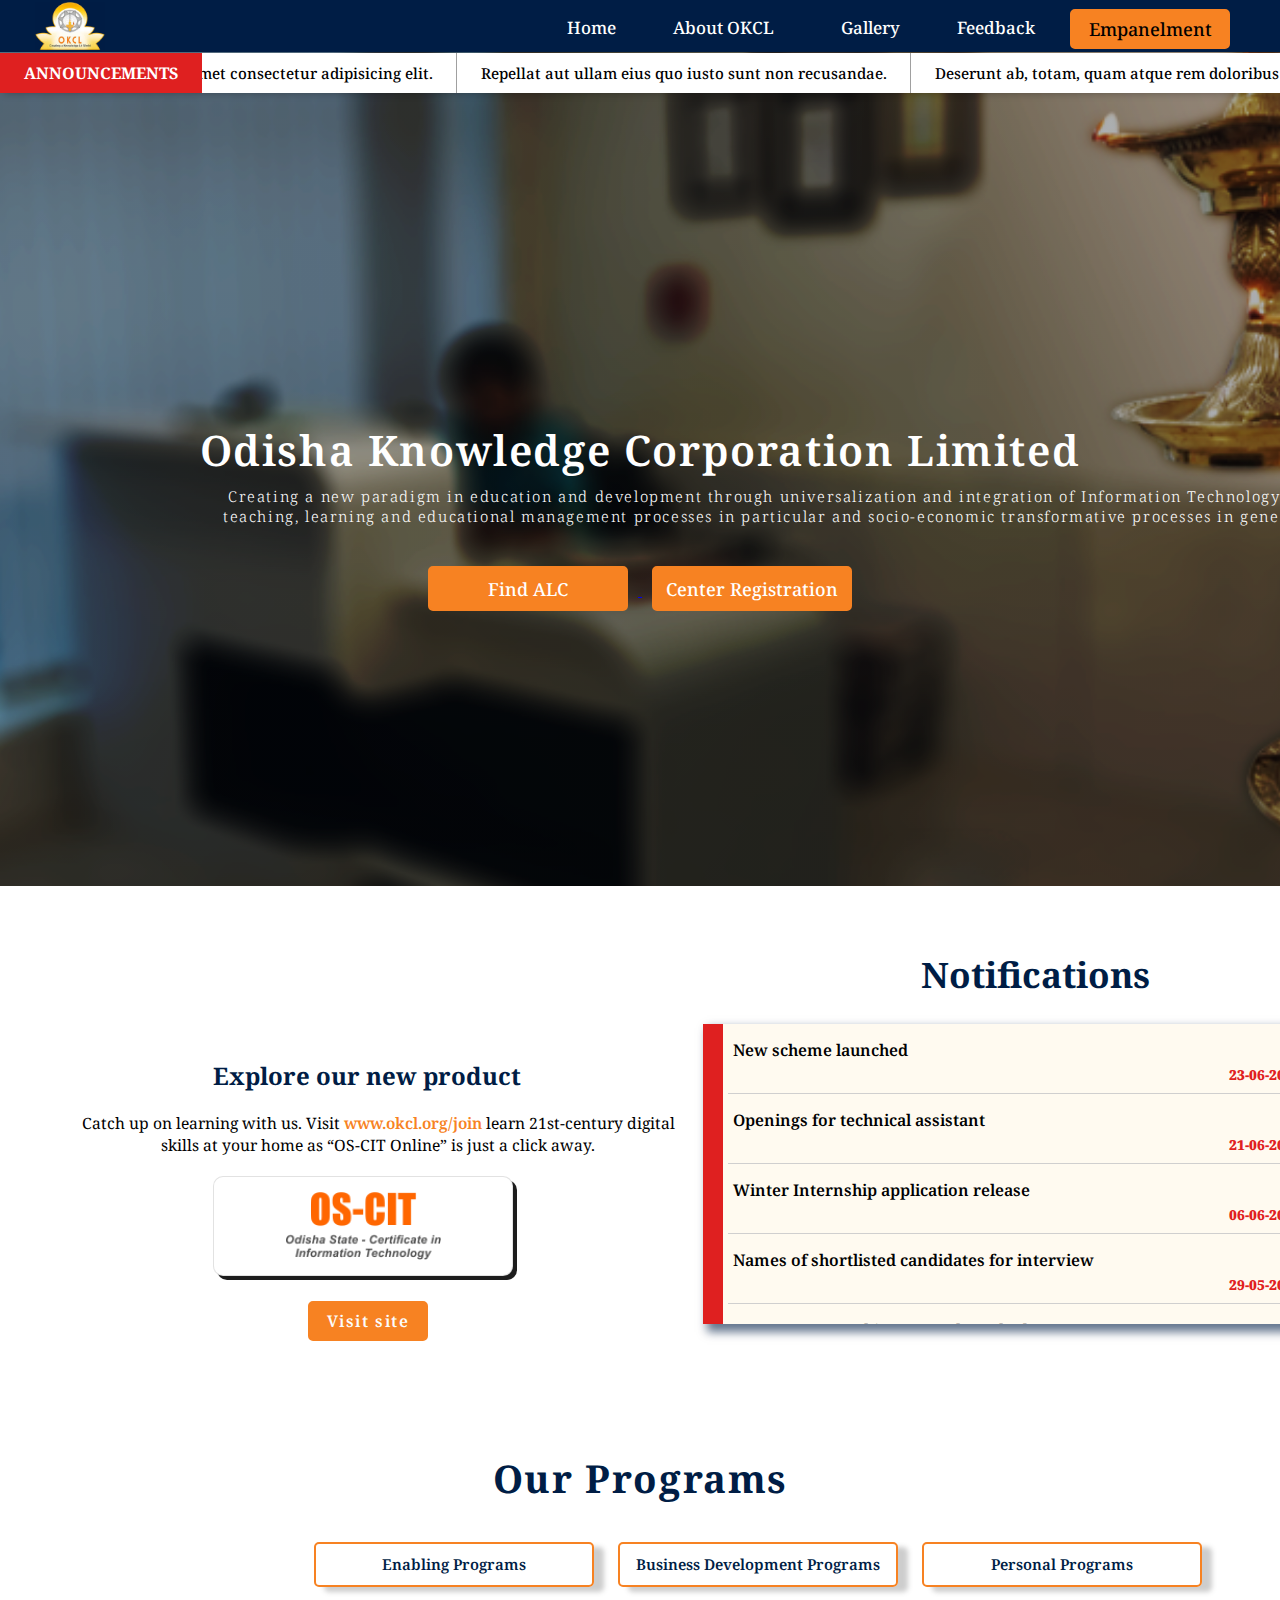
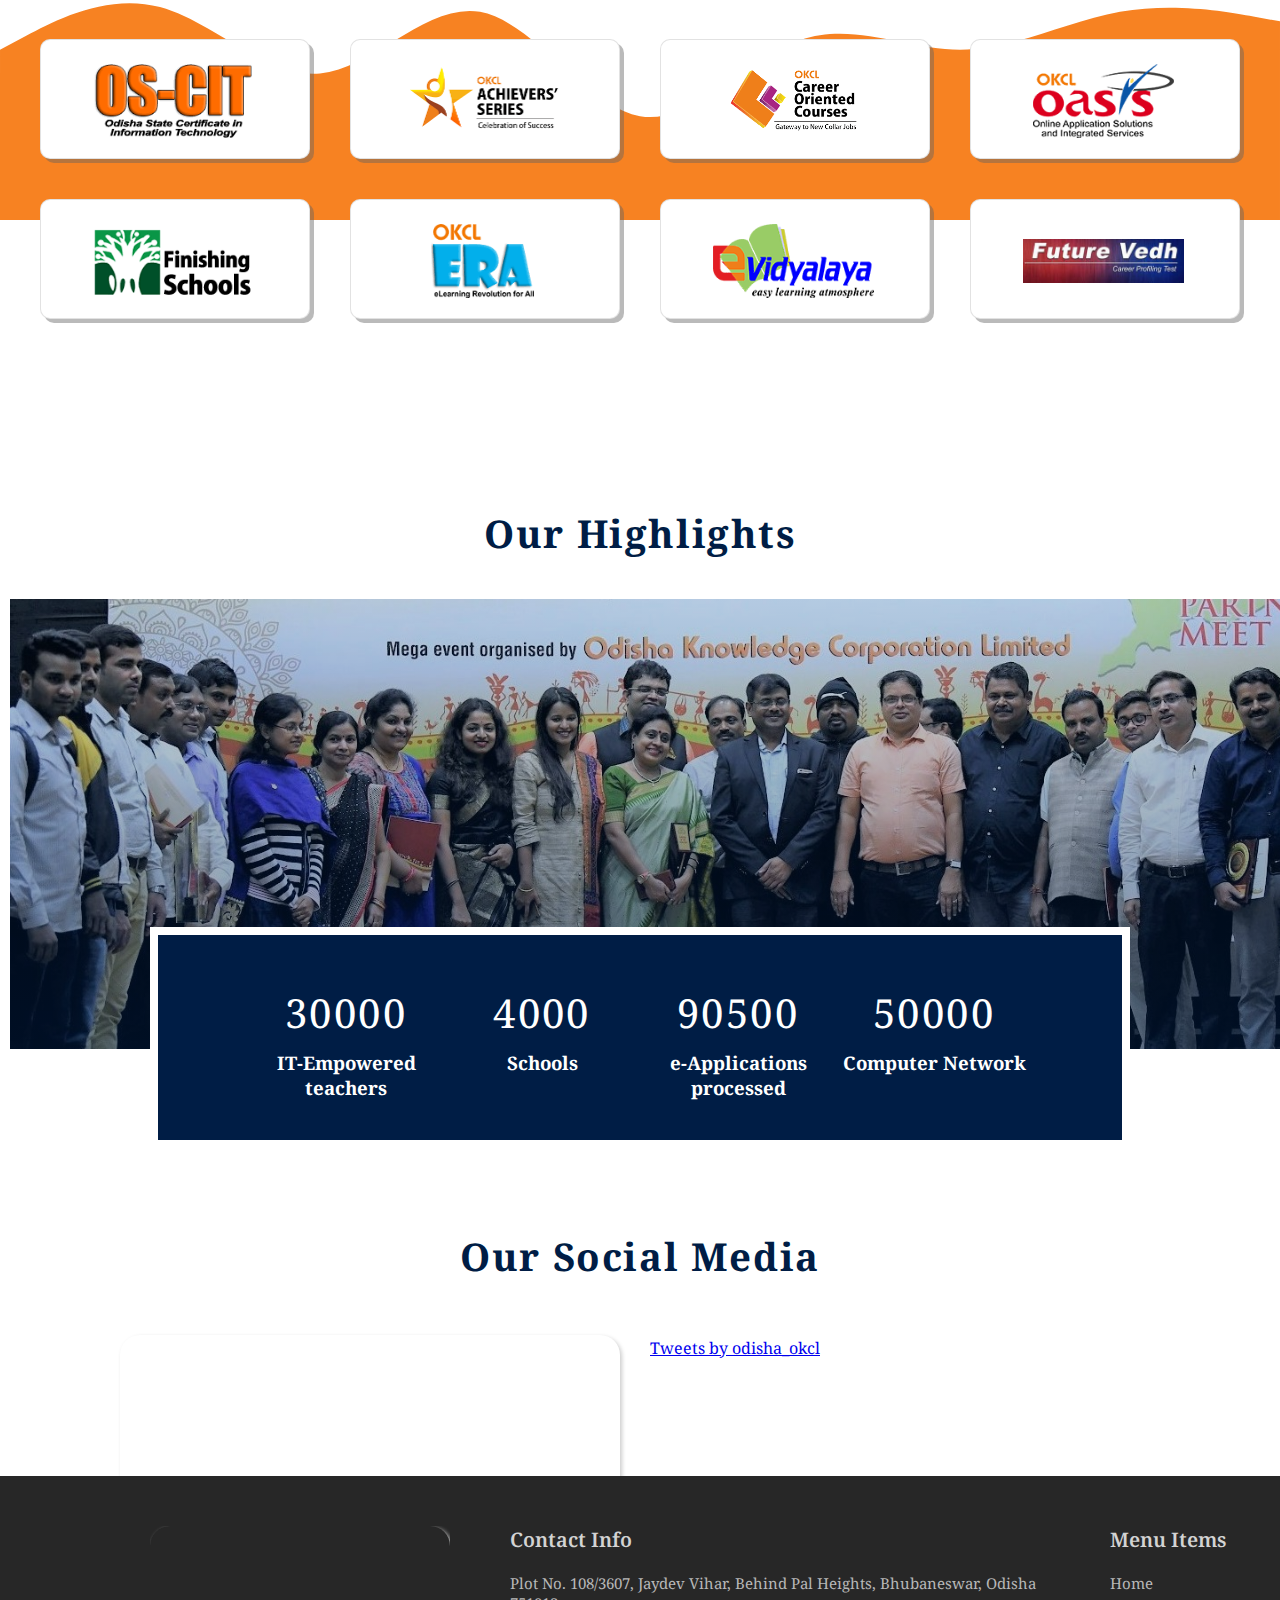
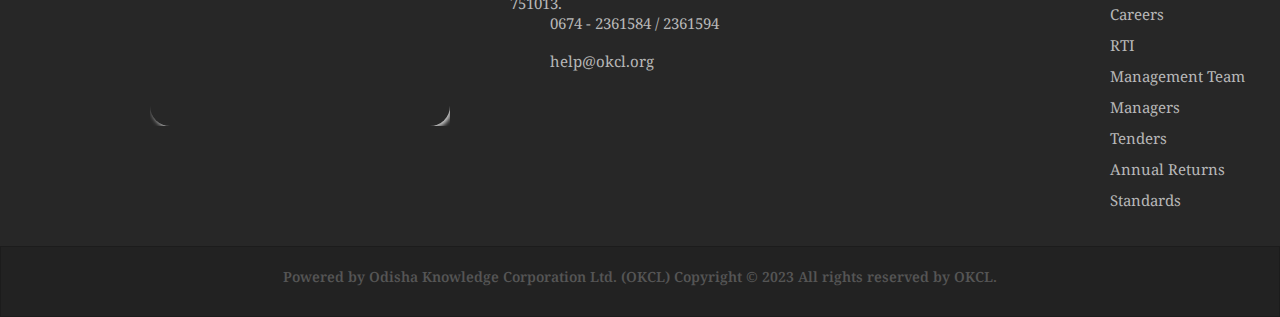
==== index.html @ 0c2d6d12 "chatbot" ====
<!DOCTYPE html>
<html lang="en" dir="ltr">
  <head>
    <meta charset="UTF-8">
    <meta name="viewport" content="width=device-width, initial-scale=1.0">
    <link rel="stylesheet" href="https://cdnjs.cloudflare.com/ajax/libs/font-awesome/6.4.0/css/all.min.css" integrity="sha512-iecdLmaskl7CVkqkXNQ/ZH/XLlvWZOJyj7Yy7tcenmpD1ypASozpmT/E0iPtmFIB46ZmdtAc9eNBvH0H/ZpiBw==" crossorigin="anonymous" referrerpolicy="no-referrer" />
    <title>HomePage</title>
    <link rel="stylesheet" href="index.css">
    <!-- <link rel="stylesheet" href="https://cdnjs.cloudflare.com/ajax/libs/font-awesome/5.15.2/css/all.min.css"/>  -->
    
   </head>
<body>
  <nav>
    <div class="menu">
      <div class="logo">
        <img src="images/logo.png" class="img1">
      </div>
      <ul>
        <li><a href="index.html">Home</a></li>
        <li><a href="#">About OKCL <i class="fas fa-caret-down"> </i></a>
          <div class="dropdown_menu">
            <ul>
              <li> <a href="aboutus.html">About Us</a></li>
              <li> <a href="visionandmission.html">Vision and Mission</a></li>
              <li> <a href="goalsandfocus.html">Goals and Focus</a></li>
              <li> <a href="bod.html">Board of Directors</a></li>
              <li> <a href="pressreleases.html">Press Releases</a></li>
            </ul>
          </div>
        </li>
        <li><a href="gallery.html">Gallery</a></li>
        <li><a href="./feedback.html">Feedback</a></li>
        <div class="buttonmenu">
            <a href="./forum.html">
                <button>Empanelment</button>
              </a>
        </div>
      </ul>
    </div>
  </nav>
  <div class="img"></div>
  <div class="center">
    <div class="title">Odisha Knowledge Corporation Limited</div>
     <div class="sub_title"> Creating a new paradigm in education and development through universalization and integration of Information Technology in teaching, learning and educational management processes in particular and socio-economic transformative processes in general.</div> 
    <div class="btns">
      <a href="http://solarex.mkcl.org/EF/ATC_NEW/report/rptDistrictWiseCenterDetails.jsp?jvId=ElfkzSi%2BqnA%3D">
        <button>Find ALC</button>
      </a>
     
      <a href="http://old.okcl.org/register/os-cit-register.html">
        <button>Center Registration</button>
      </a>
      
    </div>
  </div> 
  <div class="float-container">
    <div class="circle1"> </div>
<!-- OS-CIT PART STARTS  -->
<div class="float-child">
<div class="os-citpart">
  <div class="os-citheading">
    <h3> Explore our new product</h3>
  </div>
  <div class="os-content"> <p> Catch up on learning with us. Visit <a href="http://join.okcl.org/"> www.okcl.org/join </a> learn 21st-century digital skills at your home as “OS-CIT Online” is just a click away. </p> </div>
 
  <div class="card1">
    <img src="images/logo_oscit.png" class="card1-img" alt="">
  </div>
  <div class="os-citbutton">
    <a href="http://old.okcl.org/os-cit/">
        <button>Visit site</button>
      </a>
</div>
</div>
</div>
  <!-- NOTICE BOARD STARTS -->
  <div class="float-child">
  <div class="noticeboard">
  <div class="notice-heading">
    <h3> Notifications </h3>
  </div>
  <div id="box">
    <div id="first"> New scheme launched 
      <div class="date"> 23-06-2023 </div>
    </div>
    <div id="second">Openings for technical assistant 
      <div class="date"> 21-06-2023 </div>
    </div>
    <div id="third"> Winter Internship application release 
      <div class="date"> 06-06-2023 </div>
    </div>
    <div id="fourth"> Names of shortlisted candidates for interview 
      <div class="date"> 29-05-2023 </div>
    </div>
    <div id="fifth"> Summer Internship 2022-23 launched 
      <div class="date"> 12-05-2023 </div>
    </div>
    <div id="sixth"> New programmes launched 
      <div class="date"> 02-05-2023 </div>
    </div>
  </div>
</div>
</div> 
  <!-- NOTICE BOARD ENDS -->
  
</div>
 <!-- Second section starts -->

  <div class="programs">
    <section class="banner">
      <svg class="wave2" xmlns="http://www.w3.org/2000/svg" viewBox="0 0 1440 320">
        <path fill="#f78222" fill-opacity="1" d="M0,128L30,112C60,96,120,64,180,80C240,96,300,160,360,154.7C420,149,480,75,540,85.3C600,96,660,192,720,202.7C780,213,840,139,900,117.3C960,96,1020,128,1080,128C1140,128,1200,96,1260,85.3C1320,75,1380,85,1410,90.7L1440,96L1440,320L1410,320C1380,320,1320,320,1260,320C1200,320,1140,320,1080,320C1020,320,960,320,900,320C840,320,780,320,720,320C660,320,600,320,540,320C480,320,420,320,360,320C300,320,240,320,180,320C120,320,60,320,30,320L0,320Z"></path>
      </svg>
    </section>
    <h1> Our Programs </h1>
    <div class="programbuttons">
      <button> Enabling Programs </button>
      <button> Business Development Programs</button>
      <button> Personal Programs</button>
    </div> 
    <div class="allcards">
      <div class="card">
        <img src="images/os-cit.png" class="card-img" alt="">
        <div class="card-body">
          <p class="card-info"> A complete digital literacy course endorsed by 1,25,000 users!</p>
        </div>
      </div>
      <div class="card">
        <img src="images/achievers.png" class="card-img" alt="">
        <div class="card-body">
          <p class="card-info"> A unique offering that provides learners with systematic practice and personalized feedback</p>
        </div>
      </div>
      <div class="card">
        <img src="images/career.png" class="card-img" alt="">
        <div class="card-body">
          <p class="card-info"> Learn role-based career skills and be an expert! </p>
        </div>
      </div>
      <div class="card">
        <img src="images/oasis.png" class="card-img" alt="">
        <div class="card-body">
          <p class="card-info"> An end to end solution for Online admission and recruitment</p>
        </div>
      </div>
      <div class="card">
        <img src="images/finishing schools.png" class="card-img" alt="">
        <div class="card-body">
          <p class="card-info"> Learning + Earning + Industry Experience = Finishing school degree</p>
        </div>
      </div>
      <div class="card">
        <img src="images/era.png" class="card-img" alt="">
        <div class="card-body">
          <p class="card-info"> Inform and perform learning, content & assessment management framework</p>
        </div>
      </div>
      <div class="card">
        <img src="images/e-vidyalaya.png" class="card-img" alt="">
        <div class="card-body">
          <p class="card-info"> Easy learning atmosphere with digital technology for high school students! </p>
        </div>
      </div>
      <div class="card">
        <img src="images/futurevedh.jpg" class="card-img" alt="">
        <div class="card-body">
          <p class="card-info">Know the best career for you after 10th and 12th </p>
        </div>
      </div>
      <!-- <div class="circle"> </div> -->
    </div>
  </div>
  <!-- Second section ends -->

  <!-- THIRD section STARTS -->
  <div class="notification-container">
    <div class="noti-title">
      ANNOUNCEMENTS
    </div>
    <UL>
      <li> 
        Lorem ipsum dolor sit amet consectetur adipisicing elit. 
      </li>
      <li> 
        Repellat aut ullam eius quo iusto sunt non recusandae.
      </li>
      <li> 
        Deserunt ab, totam, quam atque rem doloribus ea possimus nobis libero nisi amet.
      </li>
    </UL>

  </div>
<!-- THIRD section ENDS -->
<!-- ACHIEVEMENTS section STARTS -->
  <div class="achieve">
    <h1> Our Highlights</h1>
    <div class="achieve-img">
    </div>
    <div class="achieve-cards">
      <div class="a-card">
        
      </div>
    </div>
    <section class="counters">
      <div class="container">
          <div>
            <i class="fass fa-solid fa-person-chalkboard fa-2xl"></i>
              <div class="counter" data-target="30000">0</div>
              <h3>IT-Empowered teachers </h3>
          </div>
          <div>
            <i class="fass fa-solid fa-school fa-2xl"></i>
              <div class="counter" data-target="4000">0</div>
              <h3>Schools</h3>
          </div>
          <div>
            <i class="fass fa-solid fa-file-export fa-2xl"></i>
              <div class="counter" data-target="90500">0</div>
              <h3>e-Applications processed</h3>
          </div>
          <div>
            <i class="fass fa-sharp fa-solid fa-computer fa-2xl"></i>
              <div class="counter" data-target="50000">0</div>
              <h3>Computer Network</h3>
          </div>
      </div>
  </section>
  </div>
 <!-- ACHIEVEMENTS SECTION ENDS -->
<div class="socialmedia">
  <div class="smheading">
    <h1> Our Social Media </h1>
  </div>
  <div class="fb-twitter-insta">
    <div class="facebook-section">
      <iframe src="https://www.facebook.com/plugins/page.php?href=https%3A%2F%2Fwww.facebook.com%2FOKCLed&tabs=timeline&width=500&height=400&small_header=true&adapt_container_width=true&hide_cover=false&show_facepile=false&appId" width="500" height="400" style="border:none;overflow:hidden" scrolling="no" frameborder="0" allowfullscreen="true" allow="autoplay; clipboard-write; encrypted-media; picture-in-picture; web-share"></iframe>
    </div>

    <div class="twitter-section">
      <a class="twitter-timeline" data-width="350" data-height="400" data-theme="light" href="https://twitter.com/odisha_okcl?ref_src=twsrc%5Etfw">Tweets by odisha_okcl</a> <script async src="https://platform.twitter.com/widgets.js" charset="utf-8"></script>
    </div>
    <div class="instagram-section">
      <script src="https://static.elfsight.com/platform/platform.js" data-use-service-core defer></script>
<div class="elfsight-app-2e90e48d-8eae-4243-a04a-0b1817a96942"></div>
    </div>
    
  </div>
  
</div>
 <!-- FOOTER STARTS -->

  <script src="counter.js"></script>
  <footer> 
    <div class="foot-container">
     
        <div class="mapouter"><div class="gmap_canvas"><iframe class="gmap_iframe" frameborder="0" scrolling="no" marginheight="0" marginwidth="0" src="https://maps.google.com/maps?width=300&amp;height=200&amp;hl=en&amp;q=odisha knowledge corporation limited&amp;t=&amp;z=20&amp;ie=UTF8&amp;iwloc=B&amp;output=embed"></iframe><a href="https://gachanox.io/">Gacha Nox Download</a></div><style>.mapouter{position:relative;text-align:right;width:300px;height:200px;}.gmap_canvas {overflow:hidden;background:none!important;width:300px;height:200px;}.gmap_iframe {width:300px!important;height:200px!important;}</style></div>
    
      <div class="contact-info">
        <h2> Contact Info </h2>
        <p> Plot No. 108/3607, Jaydev Vihar,
          Behind Pal Heights, Bhubaneswar, Odisha 751013. </p> 
          <ul class="infoo">
            <li>
              <span> <i class="fams fa-solid fa-phone" style="color: #ffffff; margin-left:-120px ;"></i> </span> <p> <a href="tel:0674 - 2361584"> 0674 - 2361584 / 2361594</a></p>
            </li>
            <li>
              <span><i class="fams fa-solid fa-envelope" style="color: #ffffff; margin-left:-120px ;"></i> </span> <p> <a href="mailto:help@okcl.org"> help@okcl.org </a></p>
            </li>
          </ul>
          <ul class="sci">
            <li> <a href="https://twitter.com/odisha_okcl"><i class="fa-brands fa-twitter fa-xl" style="color: #00acee;"></i></a></li>
            <li> <a href="#"><i class="fa-brands fa-youtube fa-xl" style="color: #ff0000;"></i></a></li>
            <li> <a href="https://www.linkedin.com/company/odisha-knowledge-corporation-limited/"><i class="fa-brands fa-linkedin fa-xl" style="color: #4f73b0;"></i></a></li>
          </ul>
        </div>
      <div class="menu-items">
      <h2> Menu Items</h2>
      <ul> 
        <li> <a href="#"> Home </a></li>
        <li> <a href="#"> Careers </a></li>
        <li> <a href="#"> RTI </a></li>
        <li> <a href="#"> Management Team</a></li>
        <li> <a href="#"> Managers </a></li>
        <li> <a href="#"> Tenders </a></li>
        <li> <a href="#"> Annual Returns </a></li>
        <li> <a href="#"> Standards </a></li>
      </ul>
    </div>  
    </div>
  </footer>
  <div class="copyright_text">
    <p> Powered by Odisha Knowledge Corporation Ltd. (OKCL) Copyright © 2023 All rights reserved by OKCL.</p>
  </div>
  <script src="//code.tidio.co/xohtjysjdadixecbnb51ols1i3c0zbko.js" async></script>

   <!-- FOOTER WITH COPYRIGHT TEXT ENDS -->
</body>
</html>
---- index.css ----
@import url('https://fonts.googleapis.com/css2?family=Noto+Serif:wght@300;400;500;600;700&family=Poppins:wght@400;600&display=swap');
*{
  margin: 0;
  padding: 0;
  box-sizing: border-box;
  font-family: 'Noto Serif', serif;
}
::selection{
  color: #000;
  background: #fff;
}
::-webkit-scrollbar {
  width: 7px;
}

/* Track */
::-webkit-scrollbar-track {
  box-shadow: inset 0 0 5px grey; 
  border-radius: 6px;
}
 
/* Handle */
::-webkit-scrollbar-thumb {
  background: grey; 
  border-radius: 10px;
}

/* Handle on hover */
::-webkit-scrollbar-thumb:hover {
  background: black; 
}

nav{
  margin: 0;
  top: 0;
  position: fixed;
  background: #ffffff00;
  width: 100%;
  padding: 1px 0;
  z-index: 12;
  background-color: #001D45;
}
nav .menu{
  max-width: 1200px;
  height: 50px;
  margin: auto;
  display: flex;
  align-items: center;
  justify-content: space-between;
  /* padding: 0 0px; */
}

.logo{
  display: flex;
  align-items: center;
}

.img1{
  width: 70px;
  height: 48px;
    margin-right: 0.8rem;
    position: relative;
    margin-top: 0rem;
    left: -5px;
}

.menu ul{
    margin-top: 5px;
  display: inline-flex;
}
.menu ul li{
  list-style: none;
  margin-left: 7px;
  margin-top: 17px;
  position: relative;
}
.menu ul li:first-child{
  margin-left: 0px;
}
.menu ul li a{
  text-decoration: none;
  color: #ffffff;
  font-size: 17px;
  font-weight: 500;
  padding: 9px 25px;
  border-radius: 5px;
  transition: all 0.3s ease;
}
.menu ul li a:hover{
  background: #000000;
  color: rgb(255, 255, 255);
}
.dropdown_menu{
  display: none;
}
.menu ul li:hover .dropdown_menu{
  display: block;
  position: absolute;
  left: 0;
  top: 100%;
  background-color: #001D45;
}

.dropdown_menu ul{
  display: block;
  margin: 10px; 
}
.dropdown_menu ul li{
  width: 270px;
  padding: 1px;
  border-bottom: 1px solid #f3f3f332;
}

.fas{
  margin-left: 10px;
  padding-top: 3px;
}
.img{
  background-image: linear-gradient(to bottom, rgba(0, 29, 69, 0.104), rgba(0, 29, 69, 0.132)), 
  url(images/swcase.png);
  width: 100%;
  height: 93.5vh; 
  background-size: cover;
  background-position: center;
  position: relative;
  margin-top: 44px;
  background-repeat: no-repeat;
}
.img::before{
  content: '';
  position: absolute;
  height: 100%;
  width: 100%;
  background: rgba(0, 0, 0, 0.244);
}
.buttonmenu button{
    height: 40px;
    width: 160px;
    border-radius: 5px;
    border: none;
    margin: 10px;
    border: 2px solid #F78222;
    font-size: 18px;
    font-weight: 500;
    padding: 0 10px;
    cursor: pointer;
    background-color: #f78222;
    color: #000000;
    outline: none;
    transition: all 0.3s ease;
}
.buttonmenu button:hover{
    color: #F78222;
    background: rgb(0, 0, 0);
    
  }
.center{
  position: absolute;
  top: 52%;
  left: 50%;
  transform: translate(-50%, -50%);
  width: 100%;
  padding: 0 20px;
  text-align: center;
}
.center .title{
  margin-top: 6rem;
  color: #fff;
  font-size: 42px;
  font-weight: 600;
  letter-spacing: 0.1rem;
}
.center .sub_title{
  color: rgb(255, 255, 255);
  font-size: 15px;
  font-weight: 300;
  width: 68rem;
  letter-spacing: 0.1rem;
  margin-left: 12.6rem;
  margin-top: 0.5rem;
}
.center .btns{
  margin-top: 40px;
}
.center .btns button{
  height: 45px;
  width: 200px;
  border-radius: 5px;
  border: none;
  margin: 0 10px;
  border: 2px solid #F78222;
  font-size: 18px;
  font-weight: 500;
  padding: 0 10px;
  cursor: pointer;
  outline: none;
  transition: all 0.3s ease;
}
.center .btns button:first-child{
  background: #F78222;
  color: black;
}

.btns button:first-child:hover{
  color: #F78222;
  background: rgb(0, 0, 0);
  
}
.center .btns button:last-child{
  background: #F78222;
  color: rgb(255, 255, 255);;
}

.btns button:last-child:hover{
  color: #F78222;
  background: rgb(0, 0, 0);
}
.notification-container{
  background-color: white;
  margin-top: 53px;
  position: absolute;
  top: 0;
  right: 0;
  left: 0;
  font-family: 'Franklin Gothic Medium', 'Arial Narrow', Arial, sans-serif;
  box-shadow: 0 4px 8px -4px rgba(0, 0, 0, 0.3);
}
.notification-container .noti-title{
  position: absolute;
  background-color: #df2020;
  height: 100%;
  display: flex;
  align-items: center;
  padding: 0 24px;
  color: white;
  font-weight: bold;
  z-index: 200;
}
.notification-container ul {
  display: flex;
  list-style: none;
  margin: 0;
  animation: scroll 25s infinite linear;
  
}
.notification-container ul li{
  white-space: nowrap;
  margin: 0;
  padding: 10px 24px;
  color: #000000;
  position: relative;
  background-color: #ffffff;
  font-size: 15px;
  font-weight: 500;
}
.notification-container ul li::after {
  content: "";
  width:  1px;
  height: 100%;
  background-color: #a0a0a0;
  position: absolute;
  top: 0;
  right: 0;
}
.notification-container ul li:last-child::after {
  display: none;
}

@keyframes scroll {
  from {
    transform: translateX(100%);
  }
  to{
    transform: translateX(-1514px);
  }
  
}
.float-container {
  border: 3px solid #fff;
  padding: 20px;
  margin-bottom: 30rem;
  
}
/* .float-container .circle1{
  position: absolute;
  top: 490px;
  left: 0;
  width: 100%;
  height: 100%;
  background: #001d45;
  clip-path: circle(600px at left 900px);
  z-index: -1;
} */

.float-child {
  width: 50%;
  float: left;
  padding: 15px;
  /* border: 2px solid rgb(255, 255, 255); */
  background-color: transparent;
}  
.os-citpart{
  background-color: #ffffff;
  width: 650px;
  height: 200px;
  box-sizing: border-box;
  margin-top: 125px;
  margin-left: 20px;

}
.os-content a{
  color: #F78222;
  text-decoration: none;
  font-weight: 600;
}
.os-citheading h3 {
  padding: 10px;
  width: 29rem;
  margin-right: 63.8rem;
  margin-top: 5rem;
  font-size: 1.5rem;
  color: #001D45;
  margin-left: 145px;
  margin-bottom: 10px;
} 
.os-content p {
  margin-right:2rem;
  font-size: 0.98rem;
  font-weight: 400;
  margin-left: 20px;
  width: 600px;
  text-align: center;
}

.card1{
    width: 300px;
    height: 100px;
    border-radius: 10px;
    overflow: hidden;
    background-color: rgb(255, 255, 255);
    border: 1px solid #cacaca8b;
    margin-top: 20px;
    margin-left: 155px;
    box-shadow: 4px 4px #000000e2;
    z-index: 1;
}
.card1-img{
  width: 60%;
  height: 70%;
  object-fit: contain;
  border-radius: 10px;
  margin-top: 15px;
  margin-left: 60px;
}
.os-citbutton button{
  height: 40px;
  width: 120px;
  border-radius: 5px;
  border: none;
  margin-top: 25px;
  margin-left: 250px;
  border: 2px solid #F78222;
  font-size: 16px;
  letter-spacing: 0.1rem;
  font-weight: 600;
  padding: 0 10px;
  cursor: pointer;
  background-color: #f78222;
  color: #fcfcfc;
  outline: none;
  transition: all 0.3s ease;
}
.os-citbutton button:hover{
  color: #F78222;
  background: rgb(0, 0, 0);
  
}

.notice-heading h3 {
  padding: 10px;
  margin-left:16rem;
  margin-top: 1rem;
  font-size: 2.2rem;
  color: #001D45;
} 

#box {
  margin-top: 16px;
  width: 650px;
  height: 300px;
  overflow-y: scroll;
  overflow-x: hidden;
  box-sizing: border-box;
  margin-left: 3rem;
  border-left: 20px solid #df2020;
  /* background-color: rgba(255, 255, 255, 0.895); */
  background-color: rgb(255, 250, 240) ;
  box-shadow: 6px 6px 9px 2px #001d459b;
}

#box > div {
  width: 100%;
  height: 60px;
  padding: 05px;
  margin: 10px 5px;
  font-weight: 600;
  cursor: pointer;
  border-bottom: 1px solid #d0cfcf;
  color: black;

}

#box > div:hover{
  color: #837100;
}

.date {
  font-size: 0.86rem;
  margin-top: 4px;
  margin-left: 31rem;
  color: #df2020;
  font-weight: bolder;
}

/* #first { background-color: #eae7e4; } */
/* #second { background-color: #F78222; } */
/* #third { background-color: #eae7e4;}
#fourth { background-color: #a0a0a0; }
#fifth { background-color: #eae7e4; }
#sixth { background-color: #a0a0a0;}  */

.banner .wave2{
position: absolute;
 width: 100%;
 left: 0;
 top: 96rem;
}
.programs{
  background-image: linear-gradient(to right, #ffffff, #ffffffae);
}
.programs h1{
  text-align: center;
  margin-top: 32rem;
  color:#001D45;
  padding: 0.5rem;
  letter-spacing: 0.1rem;
  font-size: 2.4rem;
}
.programs .programbuttons{
  margin-top: 30px;
  margin-left: 19rem;
}
.programs .programbuttons button{
  height: 45px;
  width: 280px;
  border-radius: 5px;
  border: none;
  margin: 0 10px;
  border: 2px solid #f78222;
  font-size: 15px;
  font-weight: 600;
  padding: 0 10px;
  cursor: pointer;
  outline: none;
  transition: all 0.3s ease;
  background-color: transparent;
  color: #001D45;
  box-shadow: 10px 5px 5px #5555554b;
}
.programbuttons button:hover{
  color: #F78222;
  background: #001D45;
  border: 2px solid #001D45;
}
.allcards{
  justify-content: center;
  margin-top: 2rem;
  display: inline-flex;
 flex-wrap: wrap;
}
.card{
  width: 270px;
  height: 120px;
  border-radius: 10px;
  overflow: hidden;
  background-color: rgb(255, 255, 255);
  border: 1px solid #cacaca8b;
  position: relative;
  display: flex;
  flex-direction: row;
  margin: 20px;
  box-shadow: 4px 4px #61616170;
  z-index: 1;
}
.card-img{
  width: 60%;
  height: 70%;
  object-fit: contain;
  border-radius: 10px;
  margin-top: 20px;
  margin-left: 52px;
}
.card-body{
  width: 100%;
  height: 100%;
  top: 0;
  right: -100%;
  position: absolute;
  background-color: #1f3d4738;
  backdrop-filter: blur(9px);
  border-radius: 10px;
  color: rgb(0, 0, 0);
  font-weight: 800;
  padding: 20px;
  justify-content: center;
  transition: 0.6s;
}
.card:hover .card-body{
  right: 0;
}
.card-info{
  font-size: 12px;
  margin: 30px 0;
  font-weight: 800;
  text-align: center;
}
.programs .circle{
  position: absolute;
  top: 1030px;
  left: 0;
  width: 100%;
  height: 100%;
  background: #f48021;
  clip-path: circle(550px at right 900px);
}
.achieve{
  background-color: #ffffff;
}
.achieve h1{
  text-align: center;
  margin-top: 10rem;
  color:#001D45;
  padding: 0.5rem;
  letter-spacing: 0.1rem;
  font-size: 2.4rem;
}
.achieve-img {
  background-image: linear-gradient(to bottom,  rgba(0, 29, 69, 0.156), rgba(0, 29, 69, 0.512)),
  url('images/meet2018.jpg');
  width: 1500px;
  height: 450px;
  position: relative;
  top: 2rem;
  left: 0.6rem;
 background-repeat: no-repeat;
 background-size: cover;
}
.counters {
	background: #001D45;
	color: #ffffff;
	padding: 40px 90px;
  margin: 0px 150px;
 border: 8px #ffffff solid; 
  top: -90px;
  position: relative;
}

.counters .container {
	display: grid;
	grid-template-columns: repeat(4, 1fr);
	grid-gap: 0px;
	text-align: center;
}

 .counters i {
	color: #ffffff;
  width: 80px;
  height: 50px;
} 

.counters .counter {
	font-size: 40px;
	margin: 10px 0;
  font-weight: 400;
  letter-spacing: 0.15rem;
}

.socialmedia .smheading h1{
  text-align: center;
  margin-top: -1rem;
  color:#001D45;
  padding: 0.5rem;
  letter-spacing: 0.1rem;
  font-size: 2.4rem;
}
.fb-twitter-insta{
  margin-top: 45px;
}

.facebook-section{
  margin-left: 120px;
}
.twitter-section{
  margin-left: 650px;
  margin-top: -403px;
}
iframe{
  -moz-border-radius: 10px;
  -webkit-border-radius: 10px;
  border-radius: 20px;
  -moz-box-shadow: 2px 2px 4px #ccc;
  -webkit-box-shadow: 2px 2px 4px #ccc;
  box-shadow: 2px 2px 4px #ccc;
}
.instagram-section{
  margin-top: -403px;
  margin-left: 1030px;
  background-color: rgb(255, 255, 255);
  height: 400px;
  overflow-y: hidden;
}
footer{
  margin-top: 120px;
  position: relative;
  width: 100%;
  height: 370px;
  padding: 50px 100px;
  background-color: #272727;
  
}
footer .foot-container{
  width: 100%;
  display: grid;
  grid-template-columns: repeat(3, 420px);
  grid-gap: 60px;
  margin-left: 50px;
}
footer .foot-container .contact-info h2{
  position: relative;
  color: rgb(211, 211, 211);
  font-weight: 600;
  margin-bottom: 20px;
  font-size: 20px;
  margin-left: -120px;
}
footer .foot-container .contact-info p{
  color: rgb(183, 183, 183);
  font-size: 15px;
  margin-bottom: 0px;
  margin-left: -120px;
}
footer .foot-container .contact-info .sci{
  margin-top: 20px;
  display: grid;
  grid-template-columns: repeat(3, 70px);
  width: 100px;
}
footer .foot-container .contact-info .sci li {
  list-style: none;
}
footer .foot-container .contact-info .sci li a{
  display: inline-block;
  width: 40px;
  height: 40px;
  background-color: #272727;
  display: grid;
  align-content: center;
  justify-content: center;
  text-decoration: none;
  margin-left: -120px;
}
footer .foot-container .contact-info .sci li a i{
  color: white;
  font-size: 30px; !important
}
footer .foot-container .menu-items h2 {
  position: relative;
  color: rgb(211, 211, 211);
  font-weight: 600;
  margin-bottom: 10px;
  font-size: 20px;
}
footer .foot-container .menu-items ul li {
  margin-top: 0px;
  list-style: none;
}
footer .foot-container .menu-items ul li a{
  margin-top: 10px;
  color: rgb(183, 183, 183);
  text-decoration: none;
  margin-bottom: -80px;
  display: inline-block; 
  font-size: 15px;
}
footer .foot-container .menu-items ul li a:hover{
  color: #f48021;
}
footer .foot-container .contact-info .infoo li{
  display: grid;
  grid-template-columns: 40px 1fr;
  margin-bottom: 16px;
}
footer .foot-container .contact-info .infoo li span{
  color: white; !important
  font-size: 20px;
}
footer .foot-container .contact-info .infoo li a{
  color: rgb(183, 183, 183);
  text-decoration: none;
}
.copyright_text{
  width: 100%;
  background-color: white;
  padding: 20px 100px 30px;
  text-align: center;
  color: #555;
  border: 1px solid rgba(0, 0, 0, 0.15);
  font-size: 14px;
  font-weight: 600;
  background-color: #222222;
}
body {
  overflow-x: hidden; /* Hide horizontal scrollbar */
}
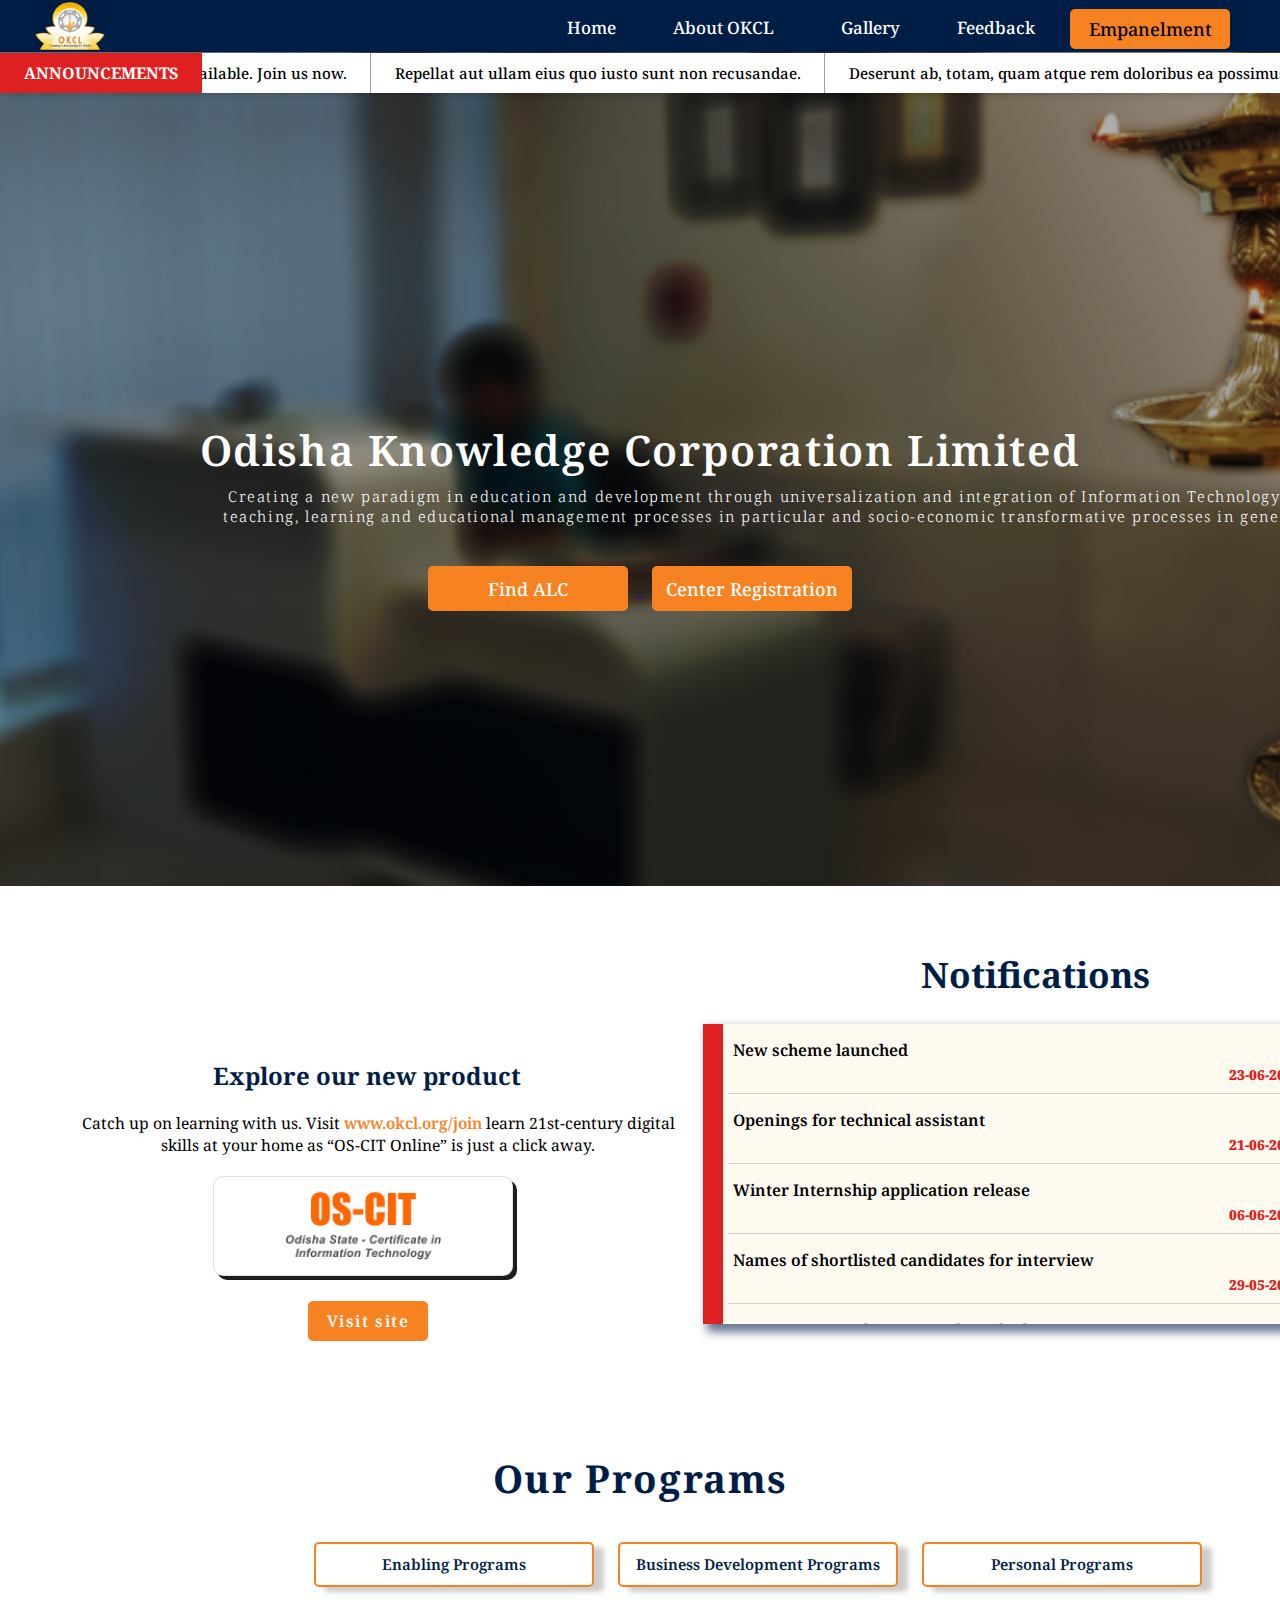
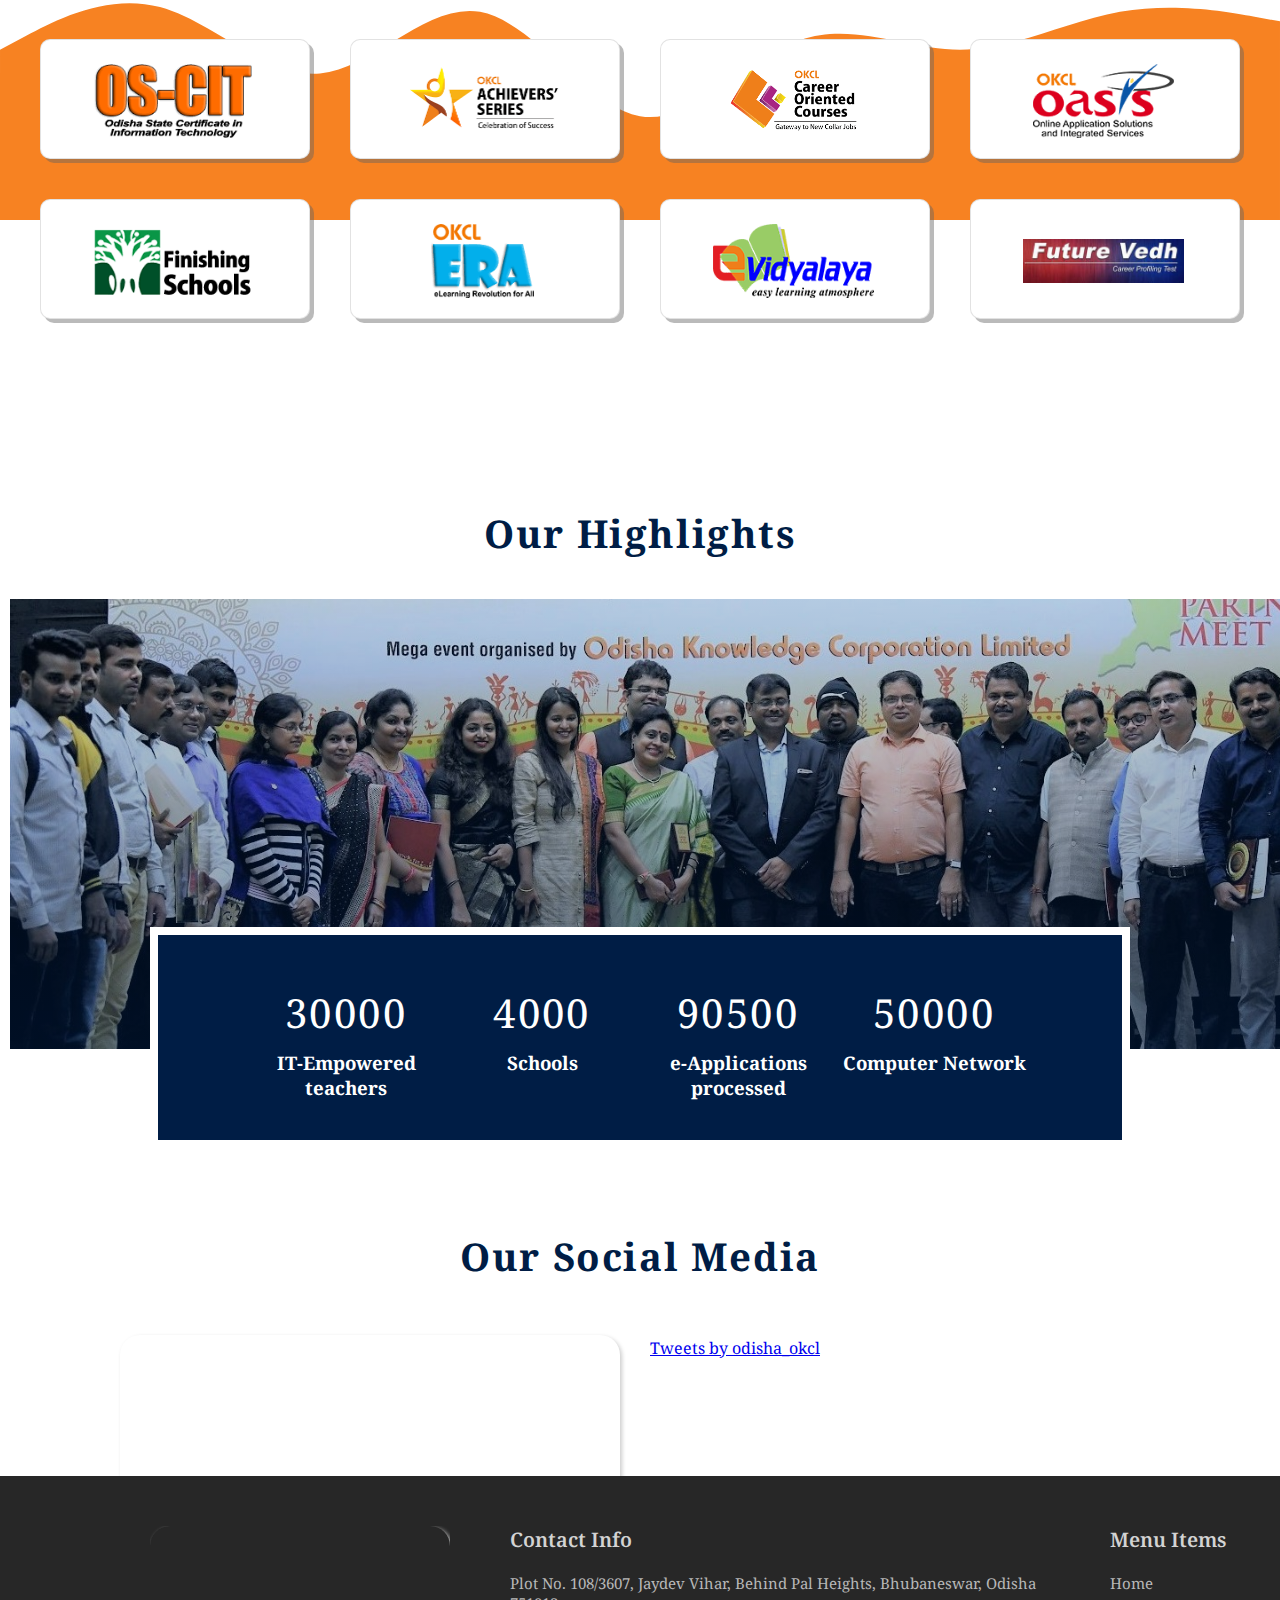
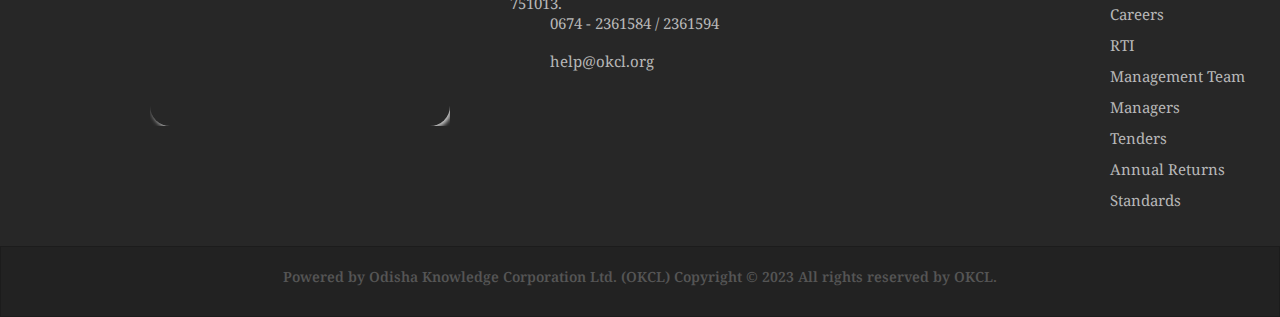
==== commit c68504a7: "announcement" ====
--- a/index.html
+++ b/index.html
@@ -6,7 +6,6 @@
     <link rel="stylesheet" href="https://cdnjs.cloudflare.com/ajax/libs/font-awesome/6.4.0/css/all.min.css" integrity="sha512-iecdLmaskl7CVkqkXNQ/ZH/XLlvWZOJyj7Yy7tcenmpD1ypASozpmT/E0iPtmFIB46ZmdtAc9eNBvH0H/ZpiBw==" crossorigin="anonymous" referrerpolicy="no-referrer" />
     <title>HomePage</title>
     <link rel="stylesheet" href="index.css">
-    <!-- <link rel="stylesheet" href="https://cdnjs.cloudflare.com/ajax/libs/font-awesome/5.15.2/css/all.min.css"/>  -->
     
    </head>
 <body>
@@ -104,7 +103,7 @@
   <!-- NOTICE BOARD ENDS -->
   
 </div>
- <!-- Second section starts -->
+ <!-- Third section starts -->
 
   <div class="programs">
     <section class="banner">
@@ -170,16 +169,16 @@
       <!-- <div class="circle"> </div> -->
     </div>
   </div>
-  <!-- Second section ends -->
-
-  <!-- THIRD section STARTS -->
+  <!-- Third section ends -->
+
+  <!-- Announcement section STARTS -->
   <div class="notification-container">
     <div class="noti-title">
       ANNOUNCEMENTS
     </div>
     <UL>
       <li> 
-        Lorem ipsum dolor sit amet consectetur adipisicing elit. 
+        OS-CIT Online is now available. Join us now. 
       </li>
       <li> 
         Repellat aut ullam eius quo iusto sunt non recusandae.
@@ -190,7 +189,7 @@
     </UL>
 
   </div>
-<!-- THIRD section ENDS -->
+<!-- Announcement section ENDS -->
 <!-- ACHIEVEMENTS section STARTS -->
   <div class="achieve">
     <h1> Our Highlights</h1>
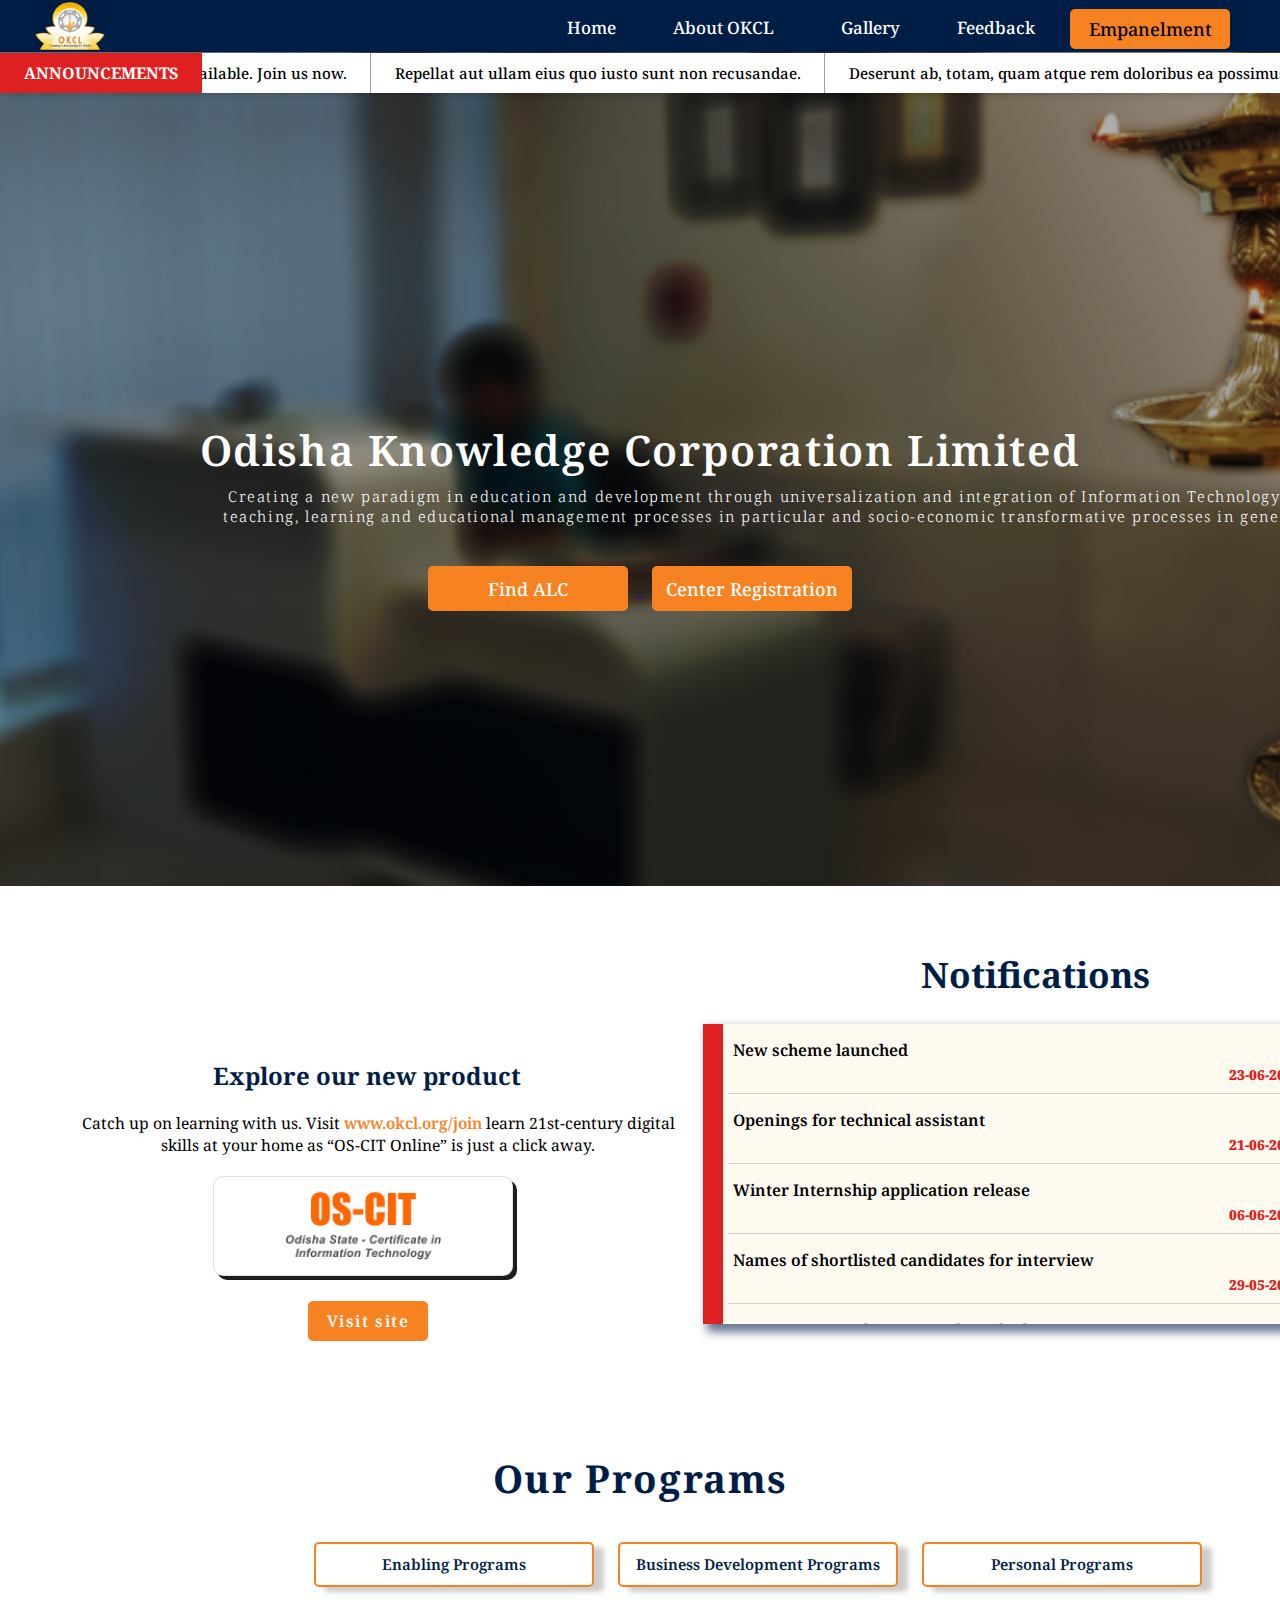
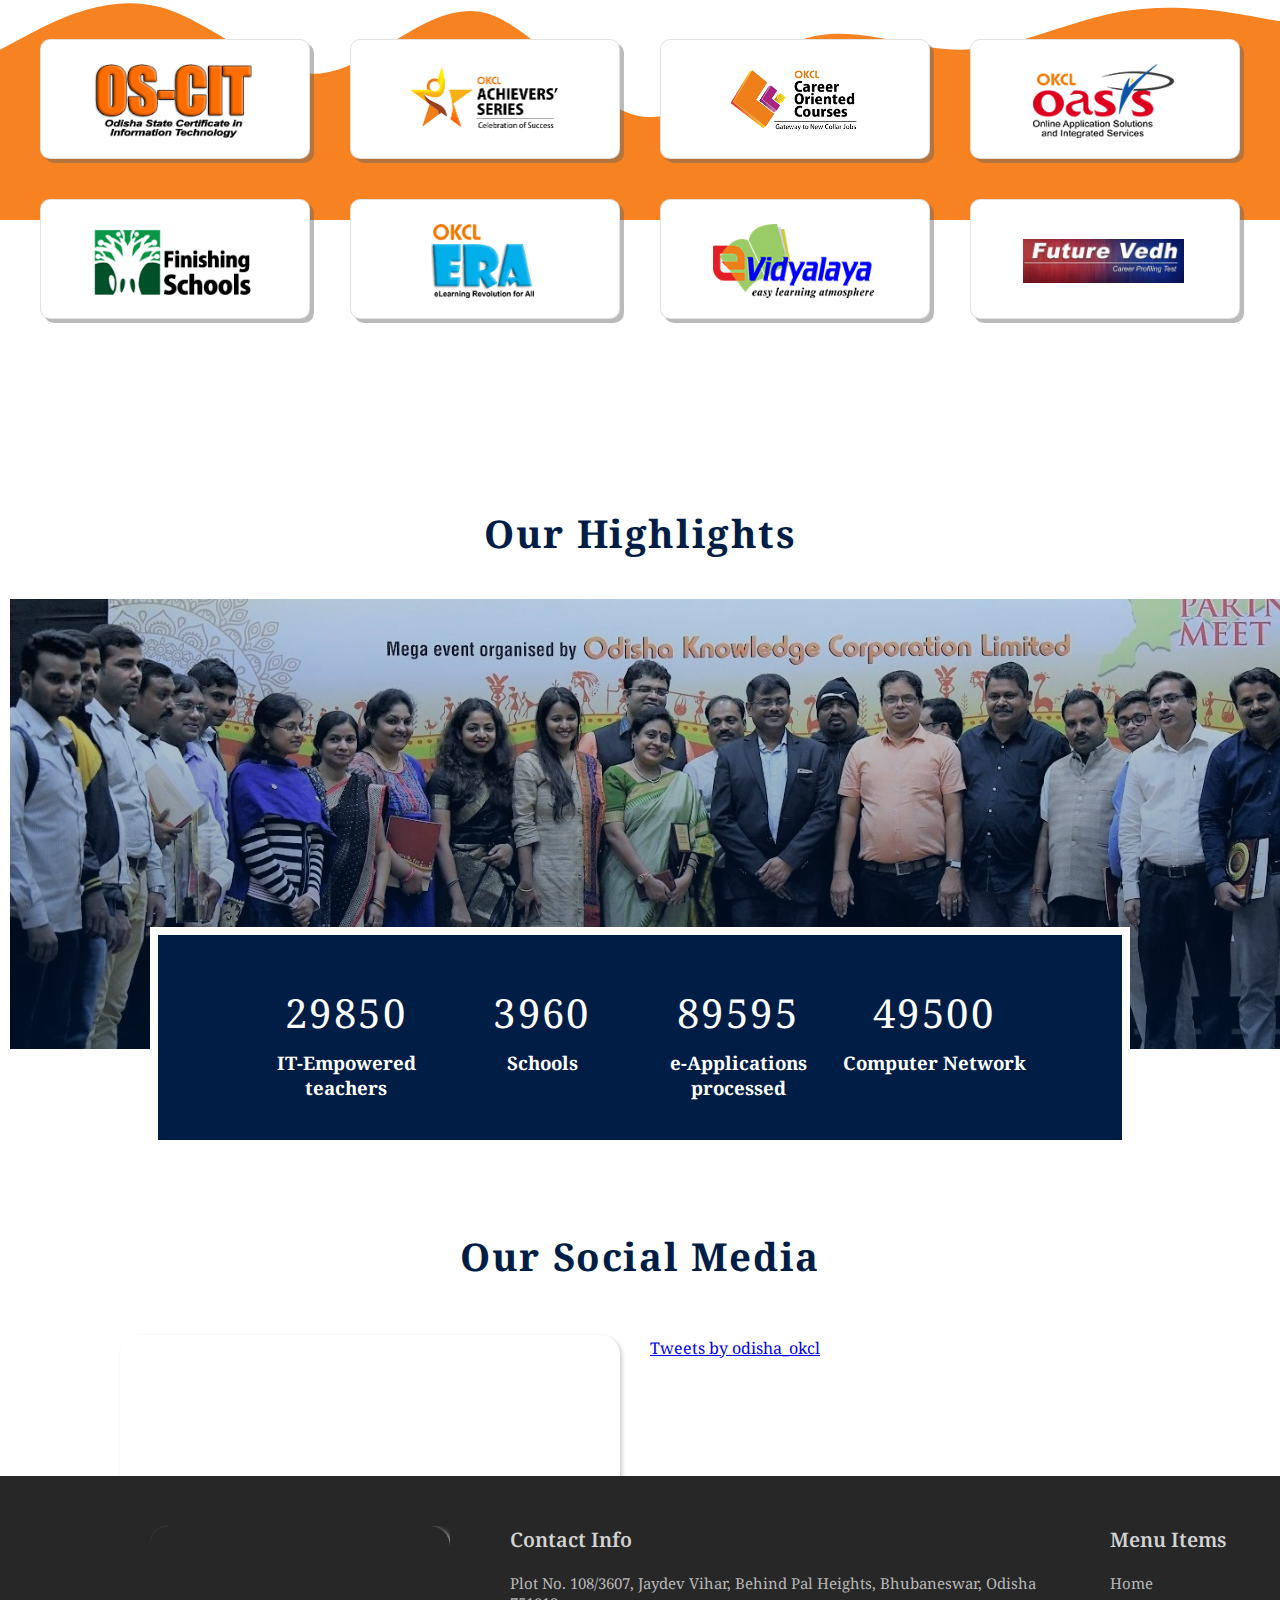
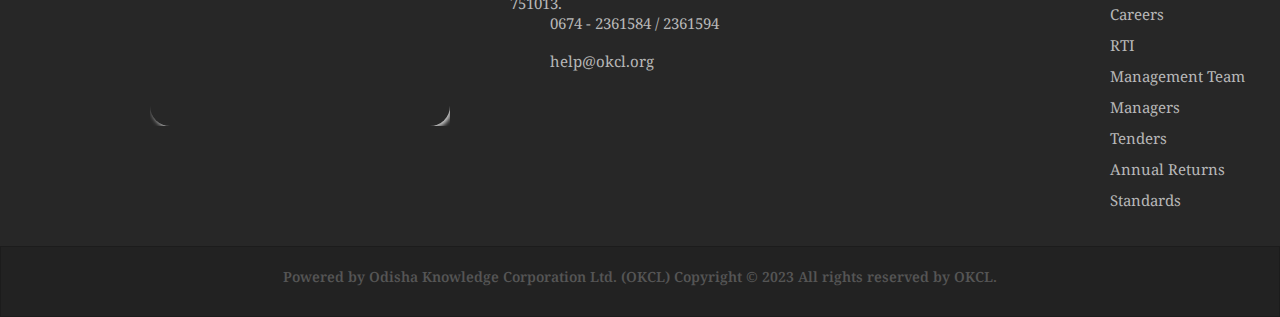
==== commit f7b4f6de: "map added" ====
--- a/index.html
+++ b/index.html
@@ -251,7 +251,7 @@
   <script src="counter.js"></script>
   <footer> 
     <div class="foot-container">
-     
+     <!-- MAP SECTION  -->
         <div class="mapouter"><div class="gmap_canvas"><iframe class="gmap_iframe" frameborder="0" scrolling="no" marginheight="0" marginwidth="0" src="https://maps.google.com/maps?width=300&amp;height=200&amp;hl=en&amp;q=odisha knowledge corporation limited&amp;t=&amp;z=20&amp;ie=UTF8&amp;iwloc=B&amp;output=embed"></iframe><a href="https://gachanox.io/">Gacha Nox Download</a></div><style>.mapouter{position:relative;text-align:right;width:300px;height:200px;}.gmap_canvas {overflow:hidden;background:none!important;width:300px;height:200px;}.gmap_iframe {width:300px!important;height:200px!important;}</style></div>
     
       <div class="contact-info">
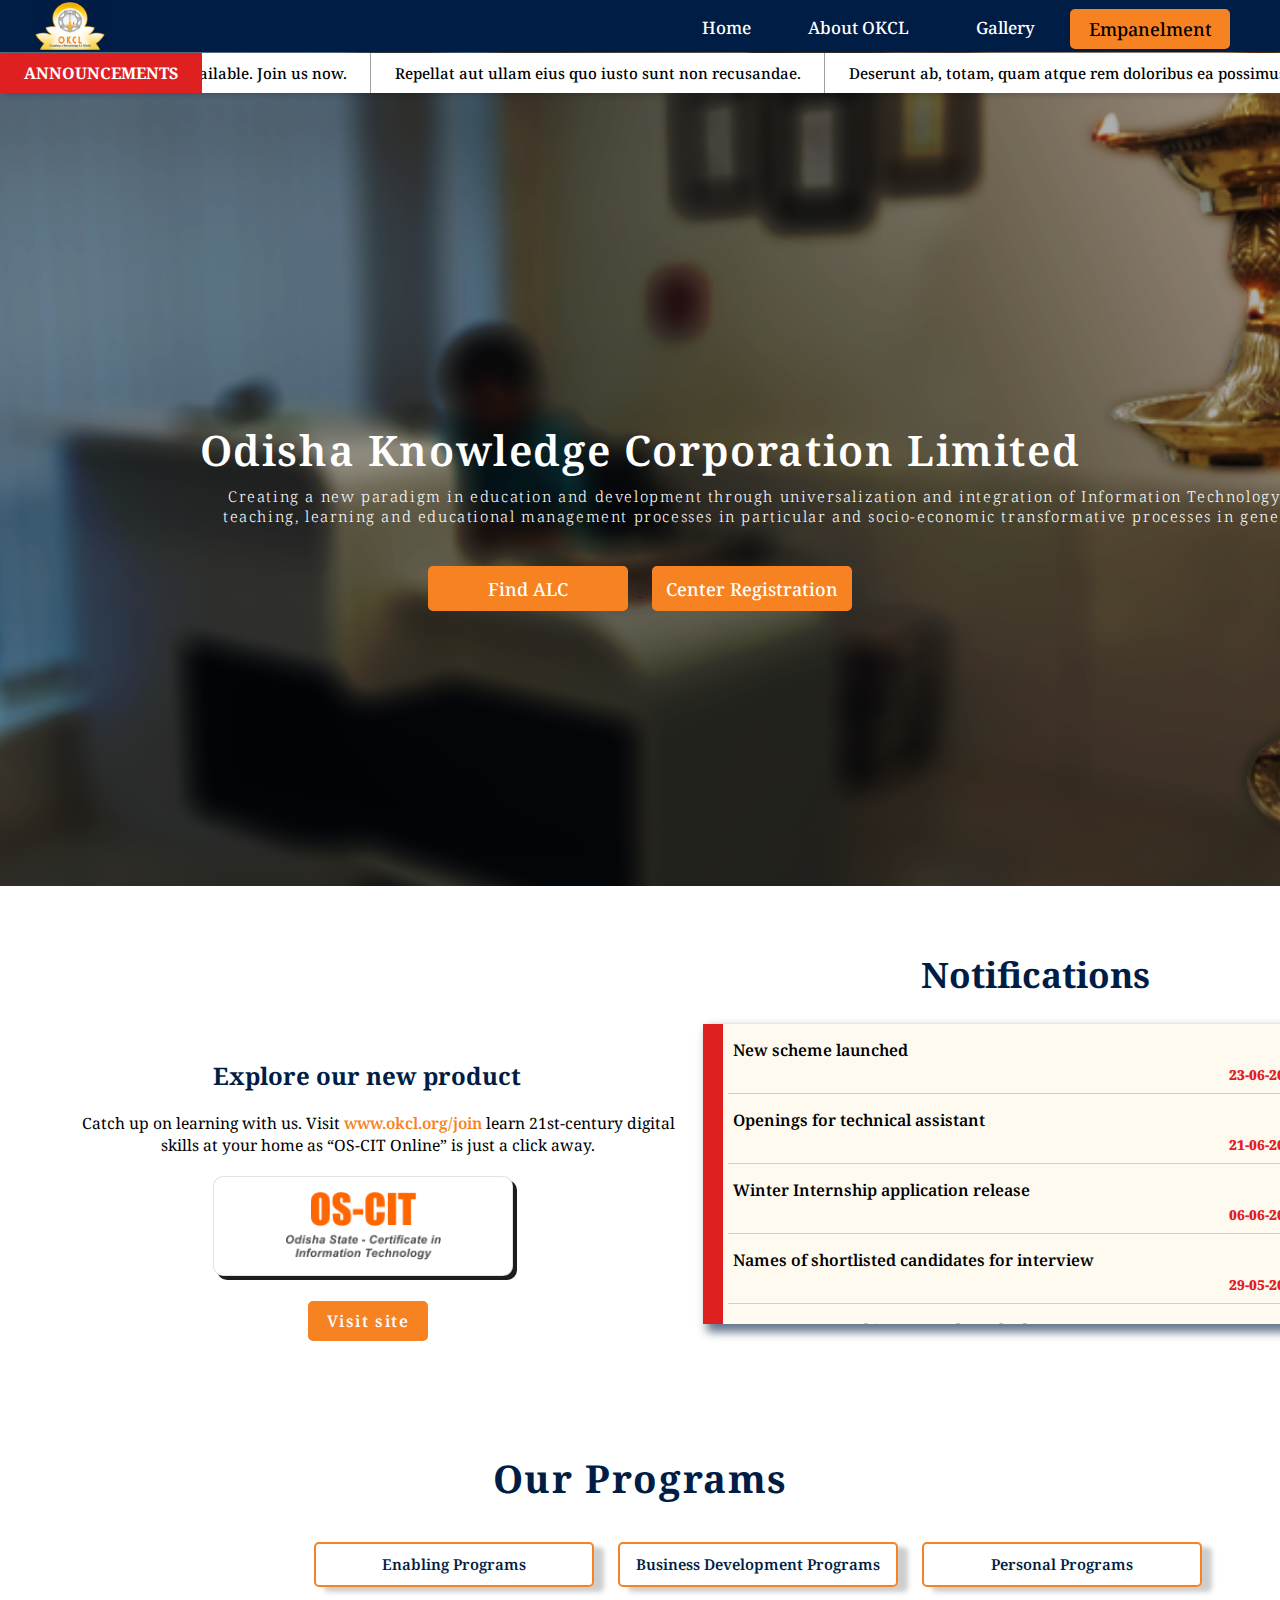
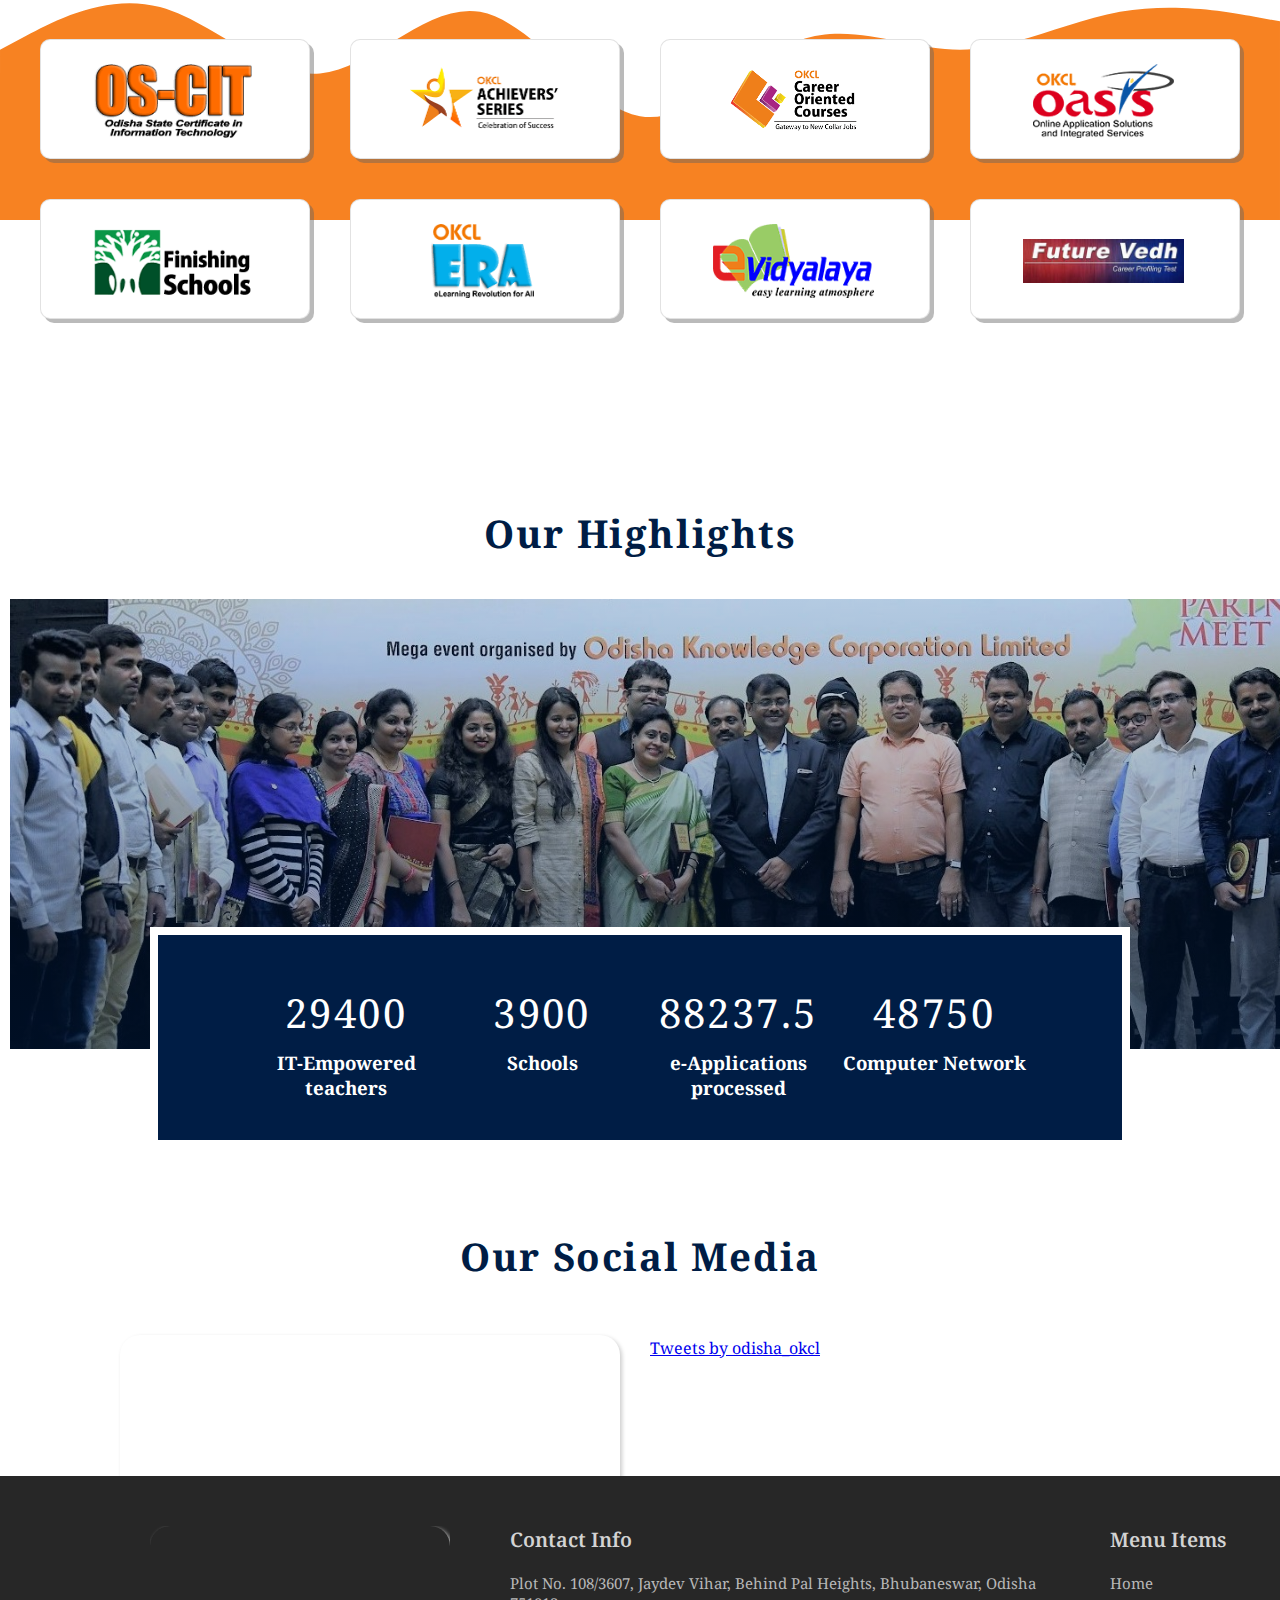
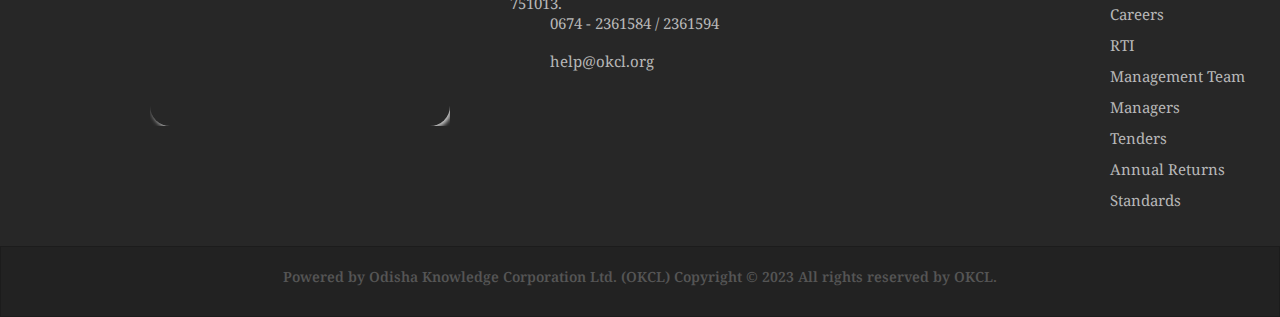
==== commit 8ce570c6: "navbar" ====
--- a/index.html
+++ b/index.html
@@ -28,7 +28,6 @@
           </div>
         </li>
         <li><a href="gallery.html">Gallery</a></li>
-        <li><a href="./feedback.html">Feedback</a></li>
         <div class="buttonmenu">
             <a href="./forum.html">
                 <button>Empanelment</button>
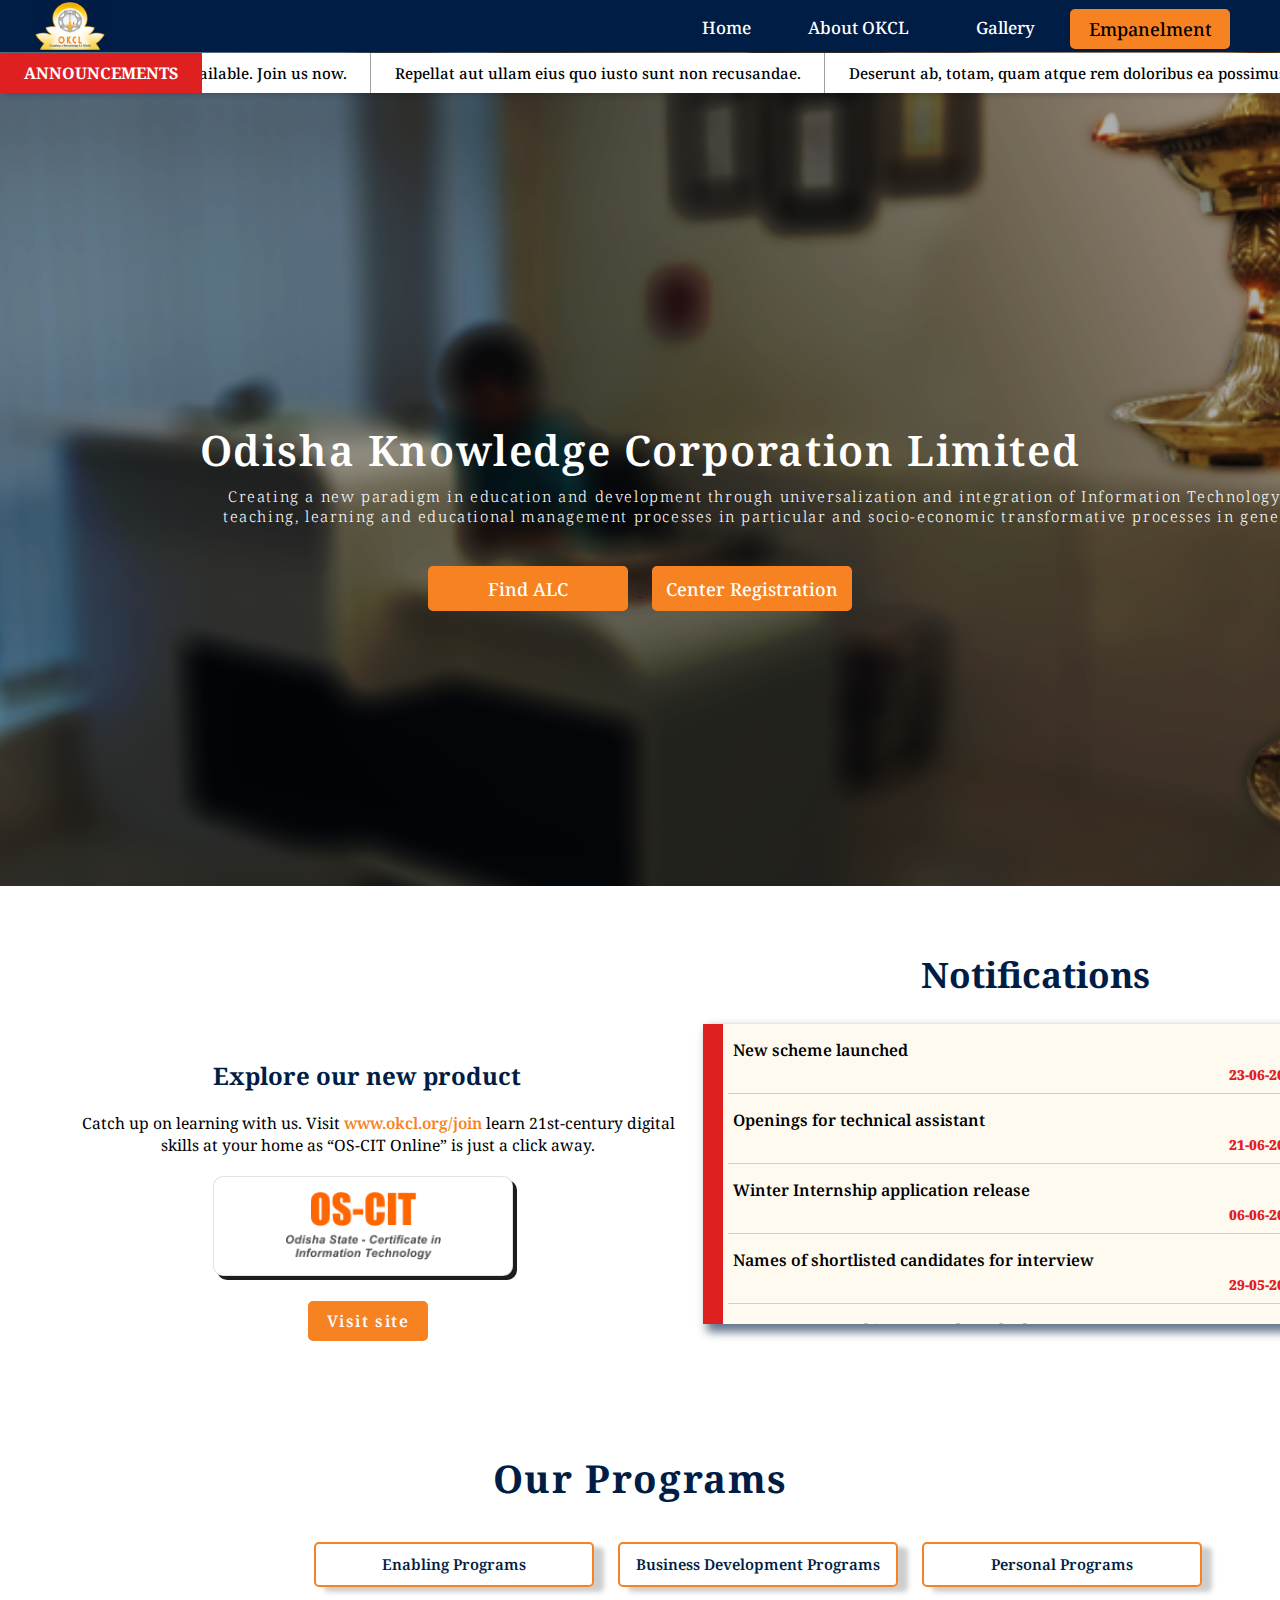
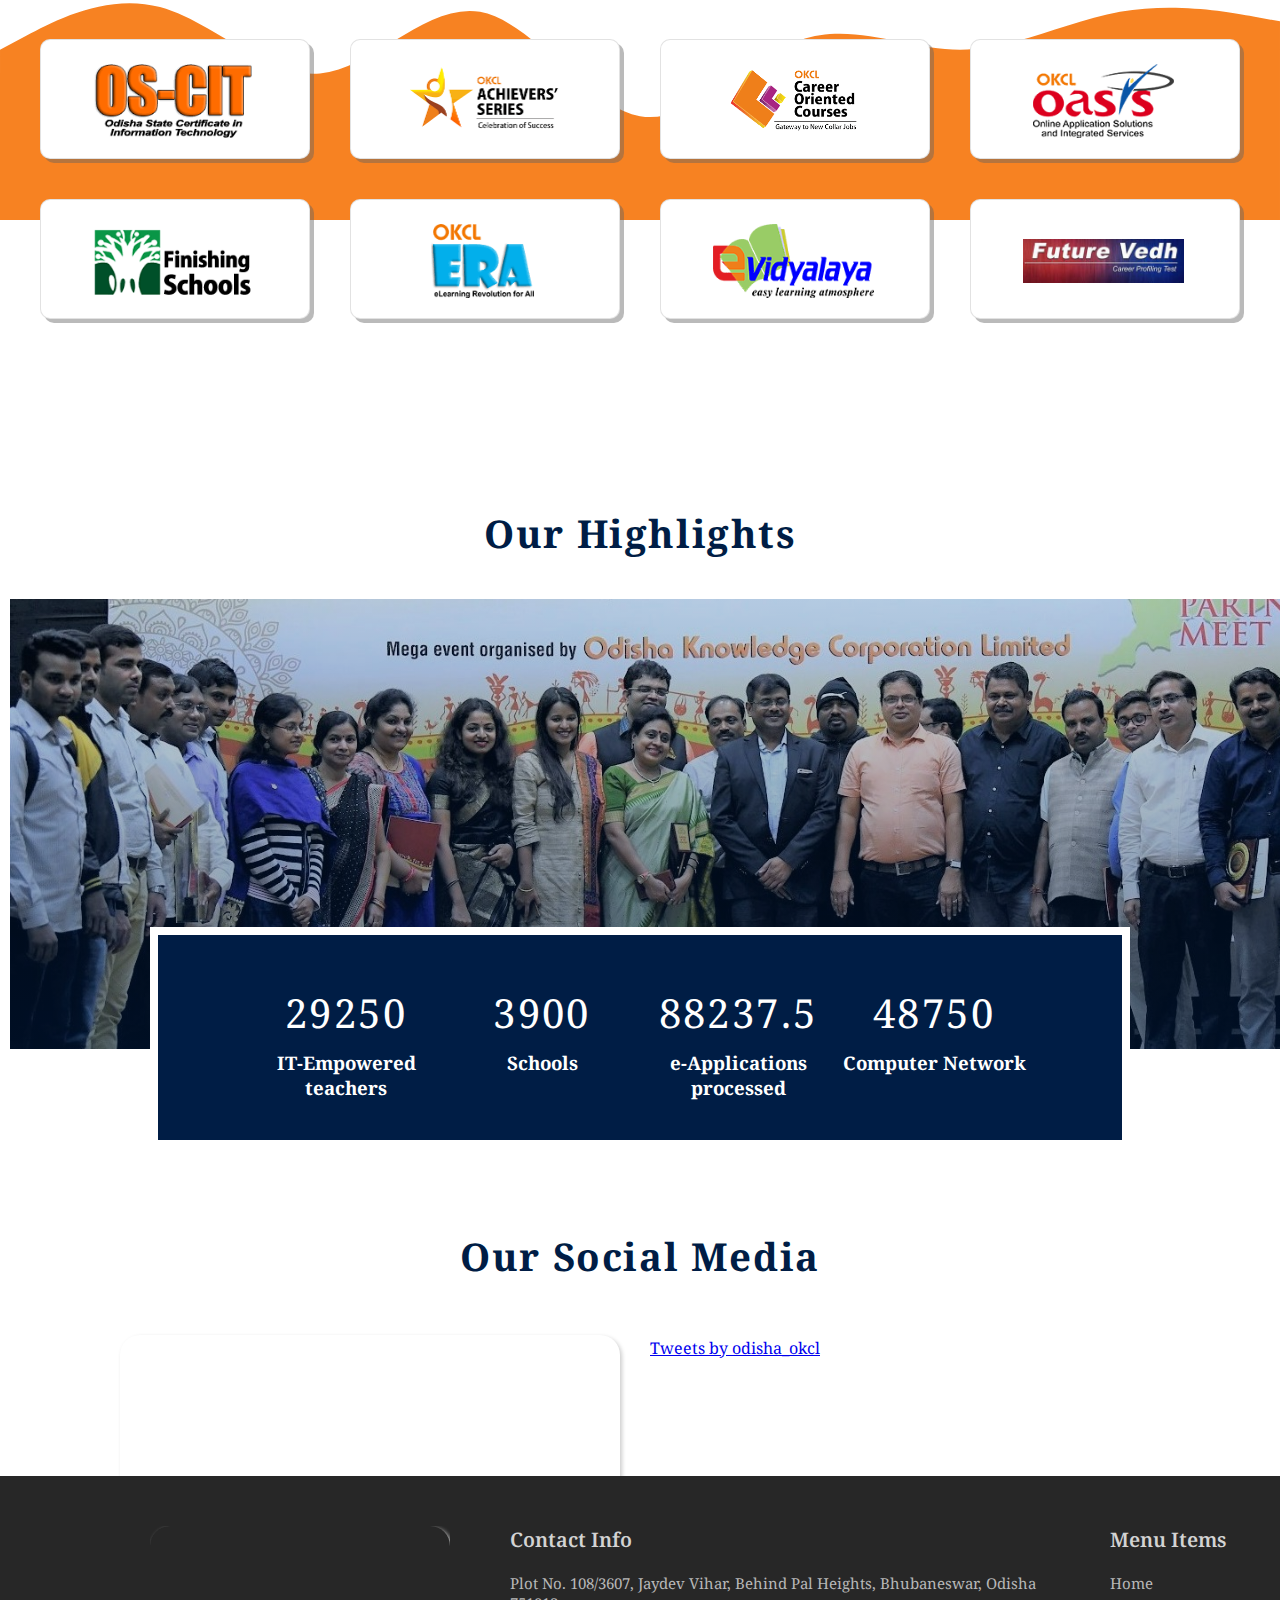
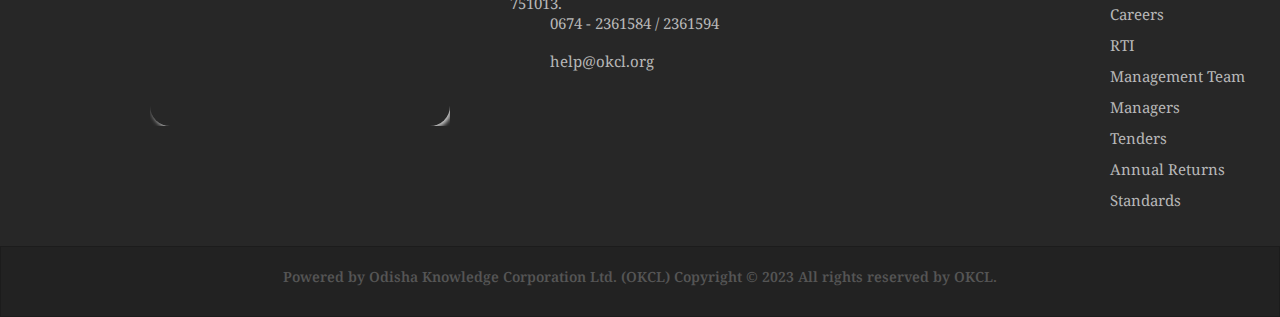
==== commit 77a805dd: "changes" ====
--- a/index.html
+++ b/index.html
@@ -35,6 +35,7 @@
         </div>
       </ul>
     </div>
+    <div id="google_element"></div>
   </nav>
   <div class="img"></div>
   <div class="center">
@@ -290,6 +291,12 @@
     <p> Powered by Odisha Knowledge Corporation Ltd. (OKCL) Copyright © 2023 All rights reserved by OKCL.</p>
   </div>
   <script src="//code.tidio.co/xohtjysjdadixecbnb51ols1i3c0zbko.js" async></script>
+  <!-- <script src="http://translate.google.com/translate_a/element.js?cb=loadGoogleTranslate"></script>
+  <script> 
+  function loadGoogleTranslate(){
+    new google.translate.TranslateElement("google_element")
+  }
+  </script> -->
 
    <!-- FOOTER WITH COPYRIGHT TEXT ENDS -->
 </body>
--- a/index.css
+++ b/index.css
@@ -50,7 +50,22 @@
   justify-content: space-between;
   /* padding: 0 0px; */
 }
-
+/* .translate-ltr{
+  margin-top: -40px;
+}
+.translate-ltr{
+  margin-top: -40px;
+}
+.goog-te-banner-frame{
+  display: none;
+  margin-top: -20px;
+}
+.goog-logo-link{
+  display: none !important; 
+}
+.goog-te-gadget{
+  color: transparent !important;
+} */
 .logo{
   display: flex;
   align-items: center;
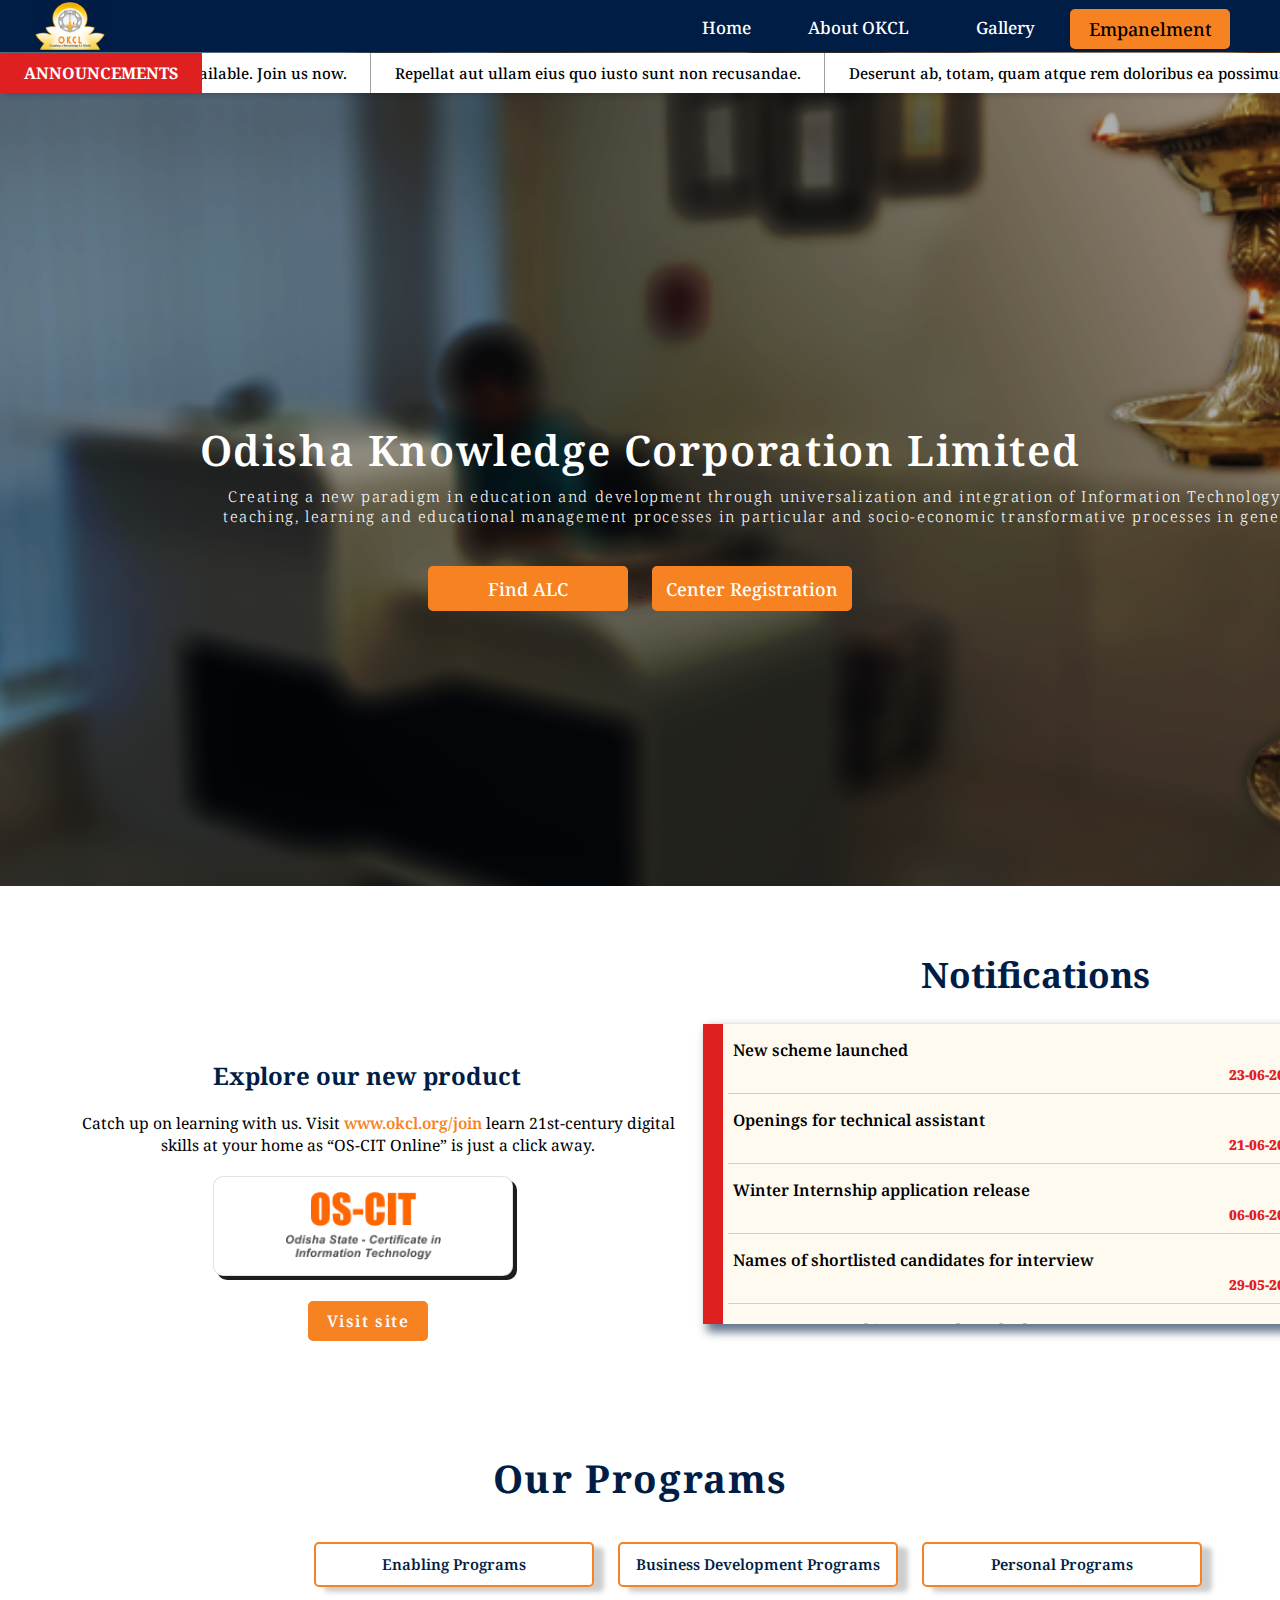
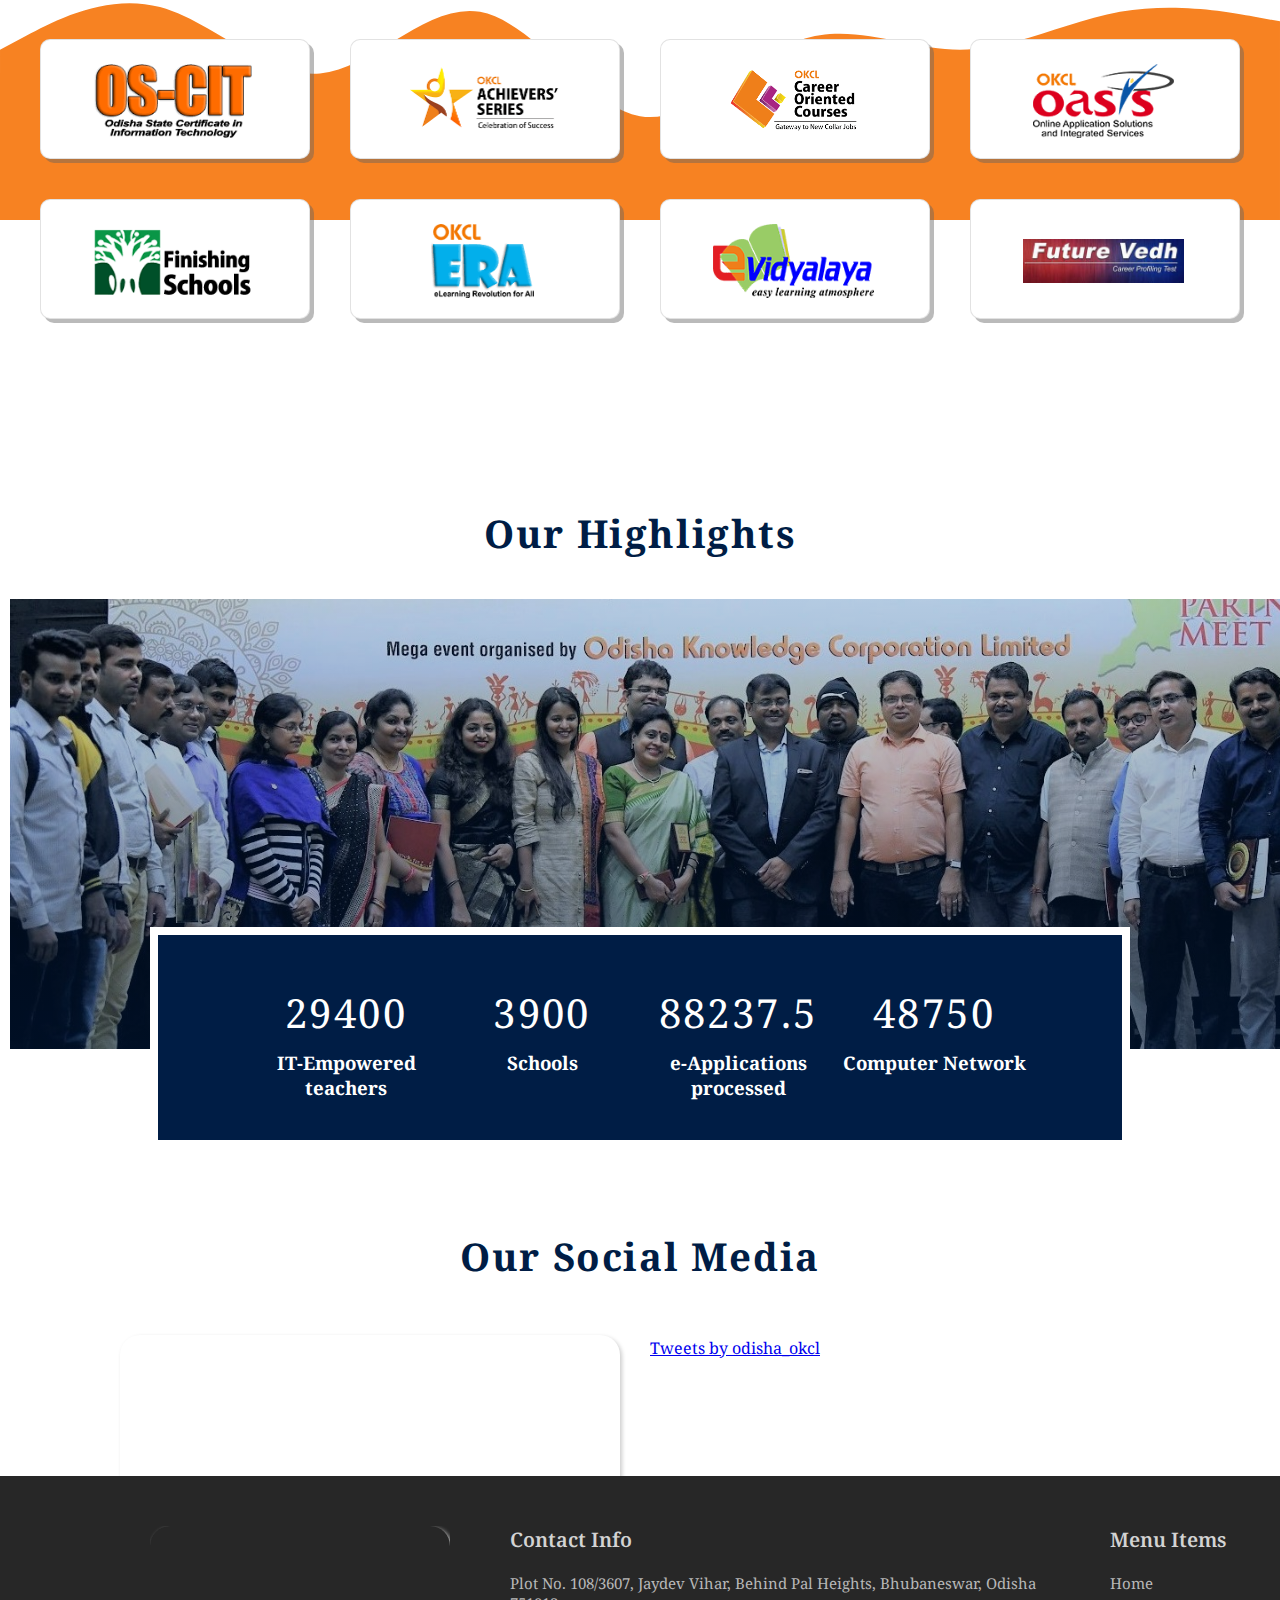
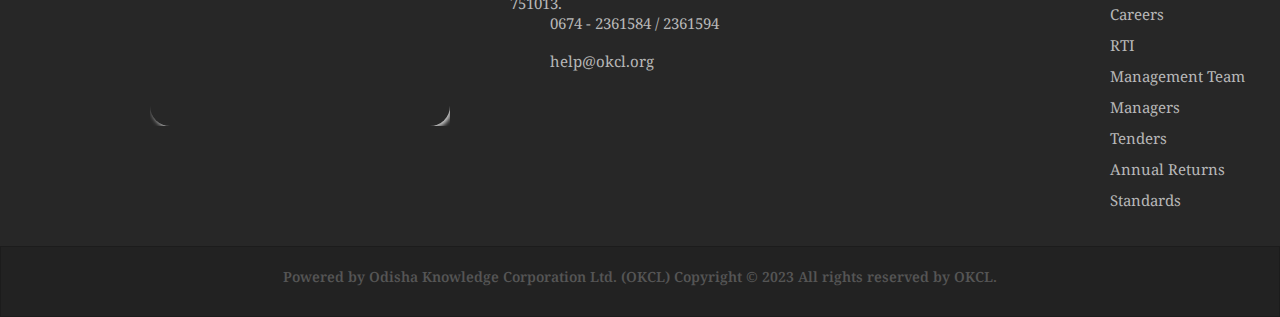
==== commit 9ebe9cbb: "chatbot" ====
--- a/index.html
+++ b/index.html
@@ -290,7 +290,20 @@
   <div class="copyright_text">
     <p> Powered by Odisha Knowledge Corporation Ltd. (OKCL) Copyright © 2023 All rights reserved by OKCL.</p>
   </div>
-  <script src="//code.tidio.co/xohtjysjdadixecbnb51ols1i3c0zbko.js" async></script>
+  <!--Start of Tawk.to Script-->
+<script type="text/javascript">
+  var Tawk_API=Tawk_API||{}, Tawk_LoadStart=new Date();
+  (function(){
+  var s1=document.createElement("script"),s0=document.getElementsByTagName("script")[0];
+  s1.async=true;
+  s1.src='https://embed.tawk.to/64a2e944cc26a871b02616c9/1h4e5ud6h';
+  s1.charset='UTF-8';
+  s1.setAttribute('crossorigin','*');
+  s0.parentNode.insertBefore(s1,s0);
+  })();
+  </script>
+  <!--End of Tawk.to Script-->
+  <!-- <script src="//code.tidio.co/xohtjysjdadixecbnb51ols1i3c0zbko.js" async></script> -->
   <!-- <script src="http://translate.google.com/translate_a/element.js?cb=loadGoogleTranslate"></script>
   <script> 
   function loadGoogleTranslate(){
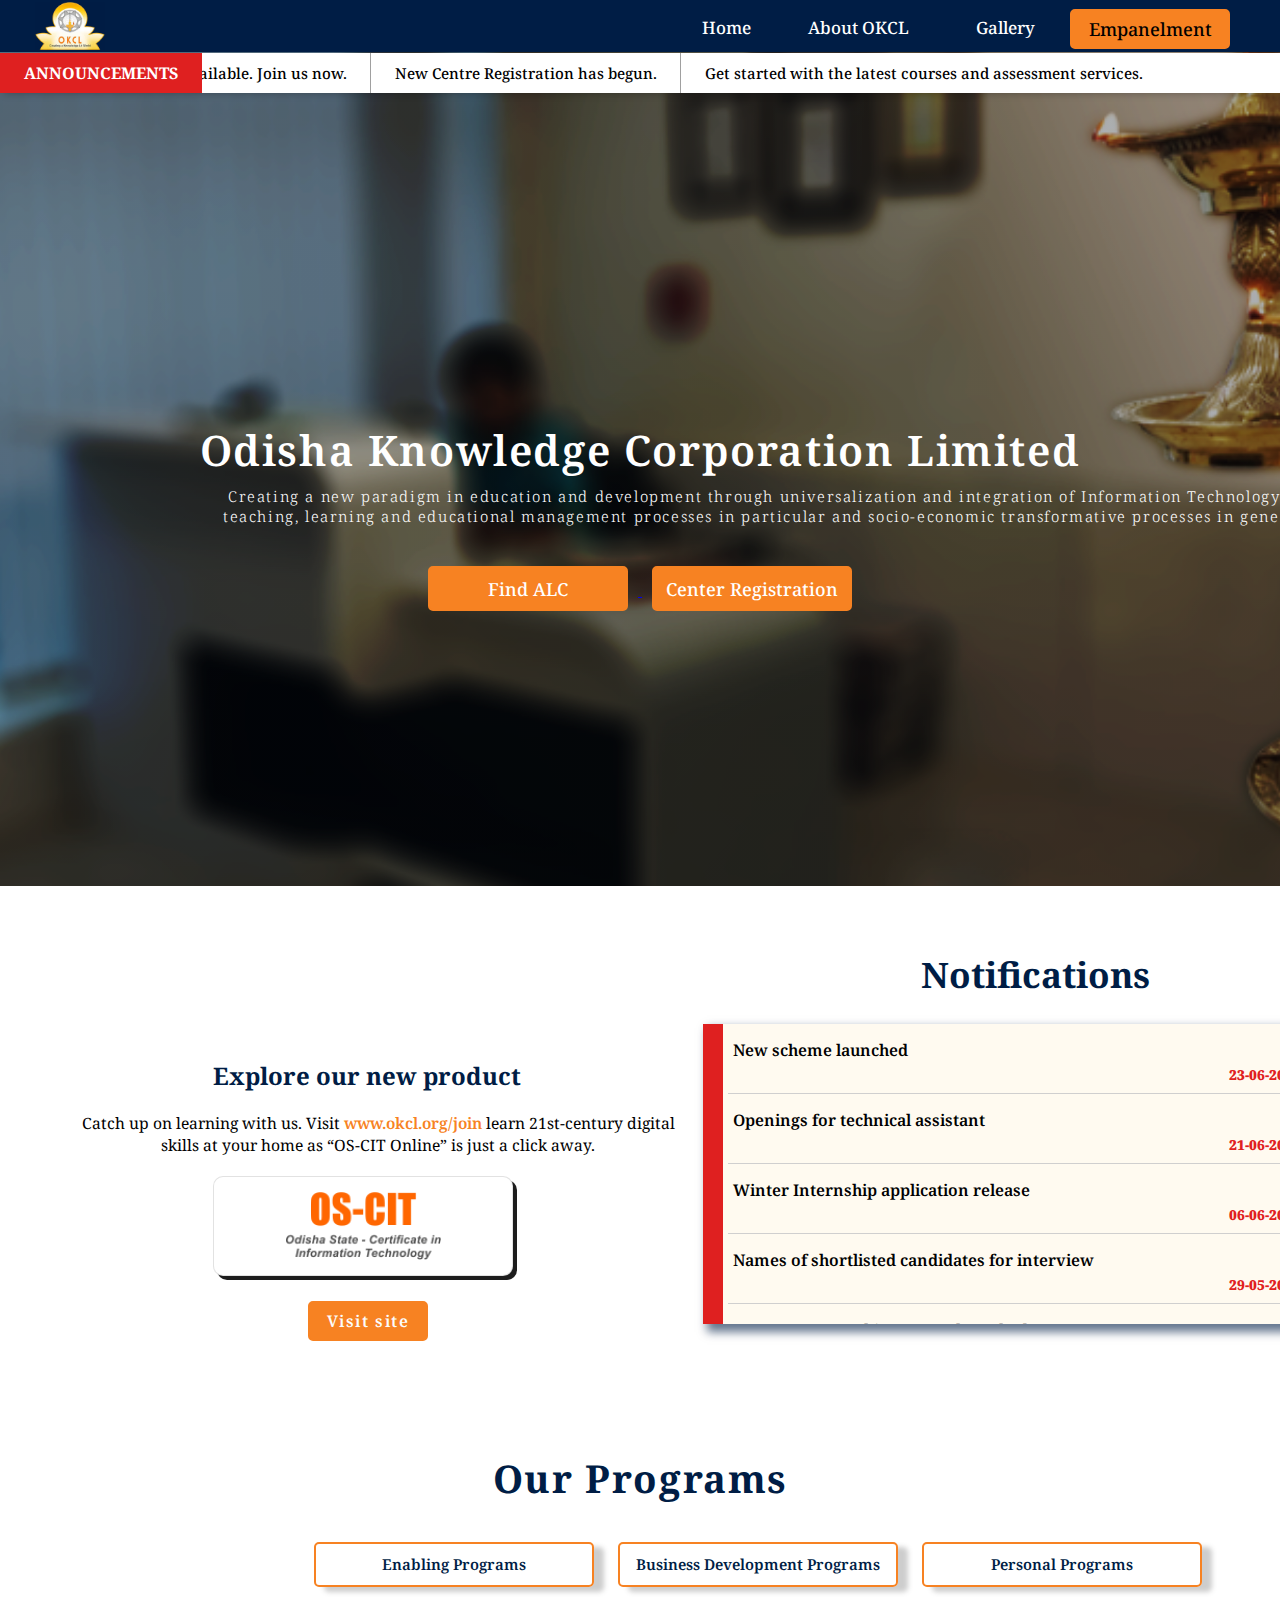
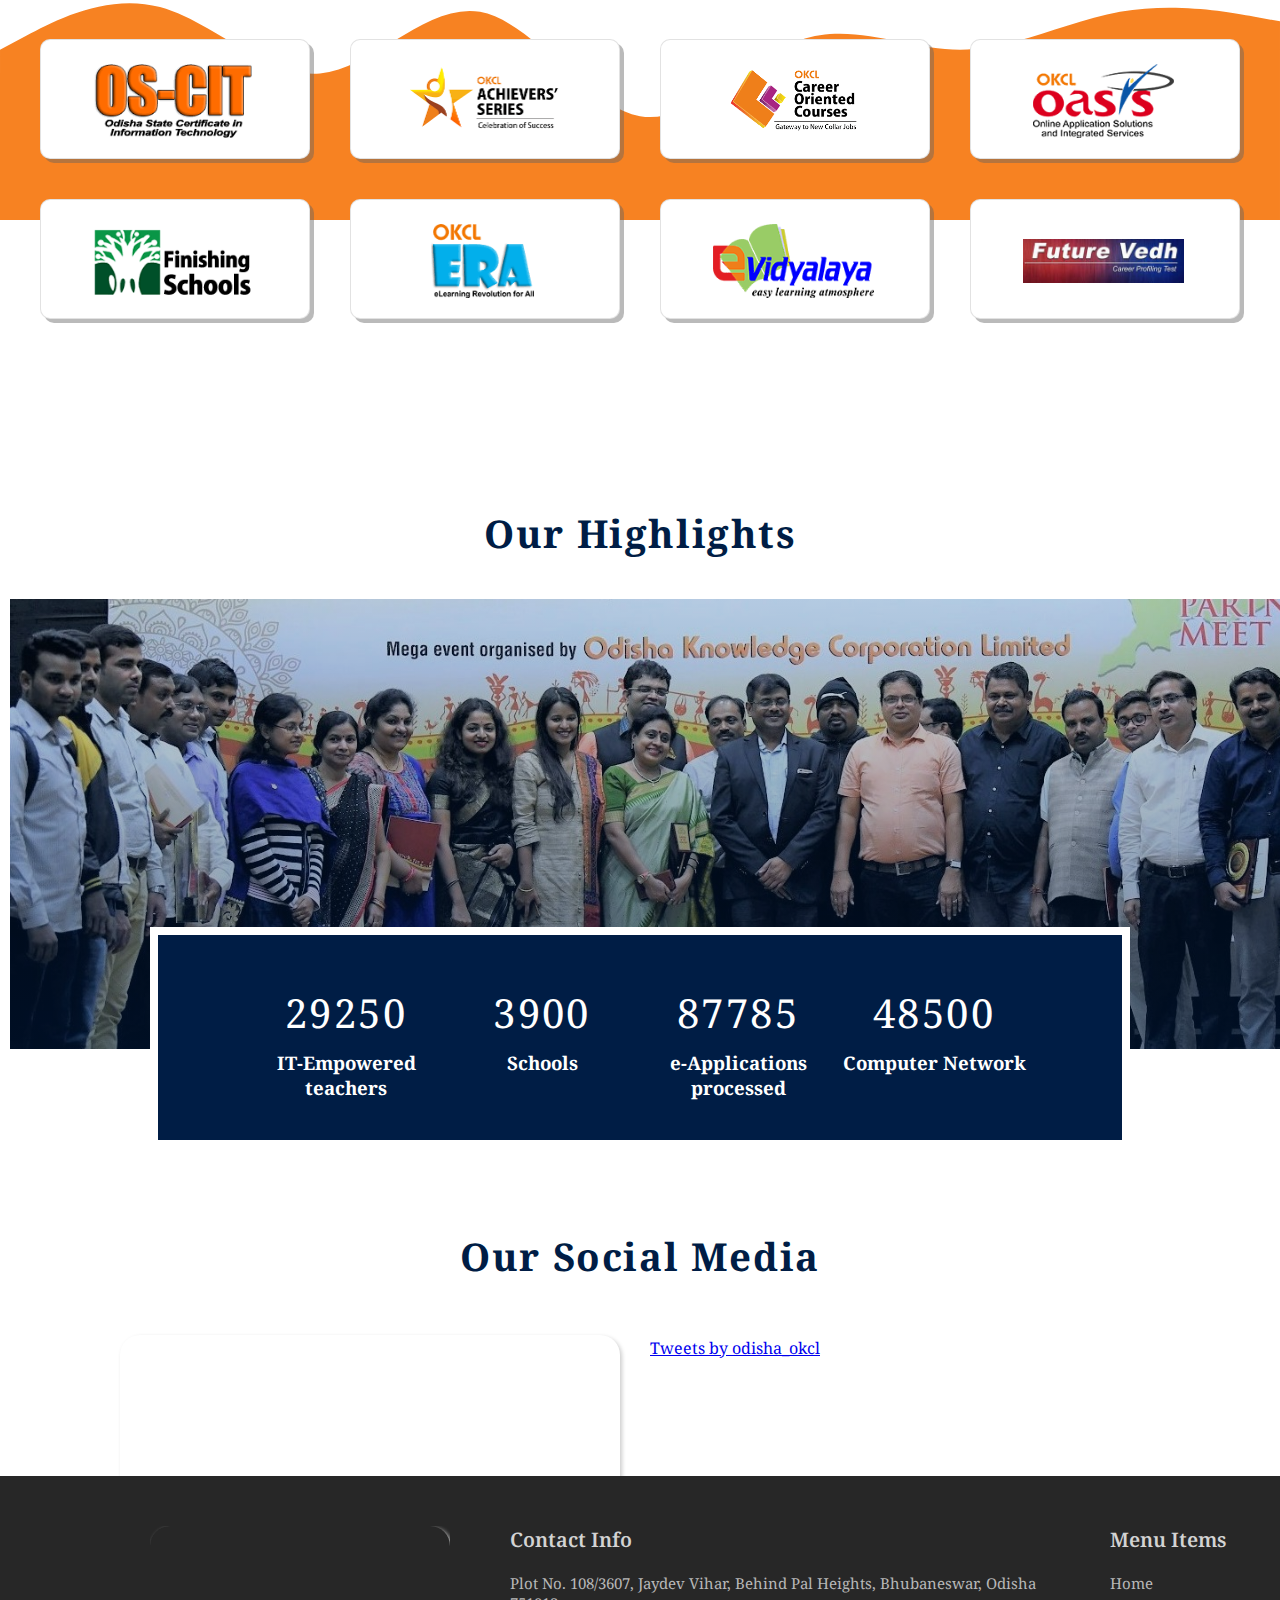
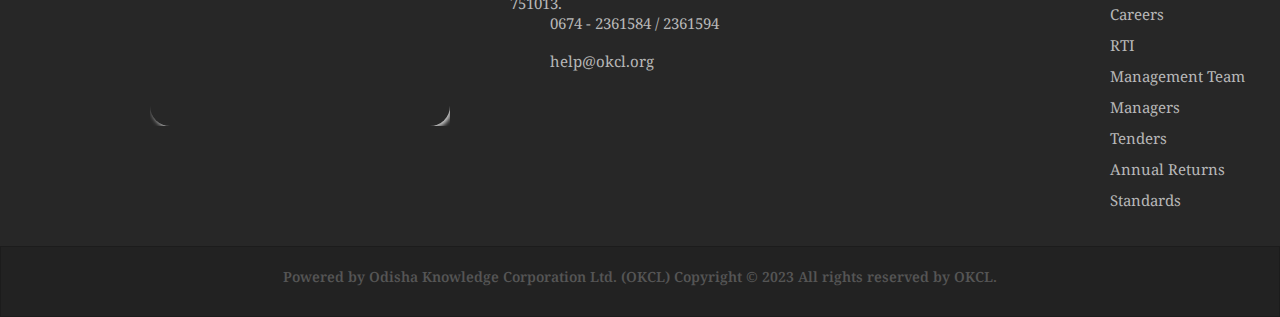
==== commit 04c799be: "announcement" ====
--- a/index.html
+++ b/index.html
@@ -181,10 +181,10 @@
         OS-CIT Online is now available. Join us now. 
       </li>
       <li> 
-        Repellat aut ullam eius quo iusto sunt non recusandae.
+        New Centre Registration has begun.
       </li>
       <li> 
-        Deserunt ab, totam, quam atque rem doloribus ea possimus nobis libero nisi amet.
+        Get started with the latest courses and assessment services. 
       </li>
     </UL>
 
